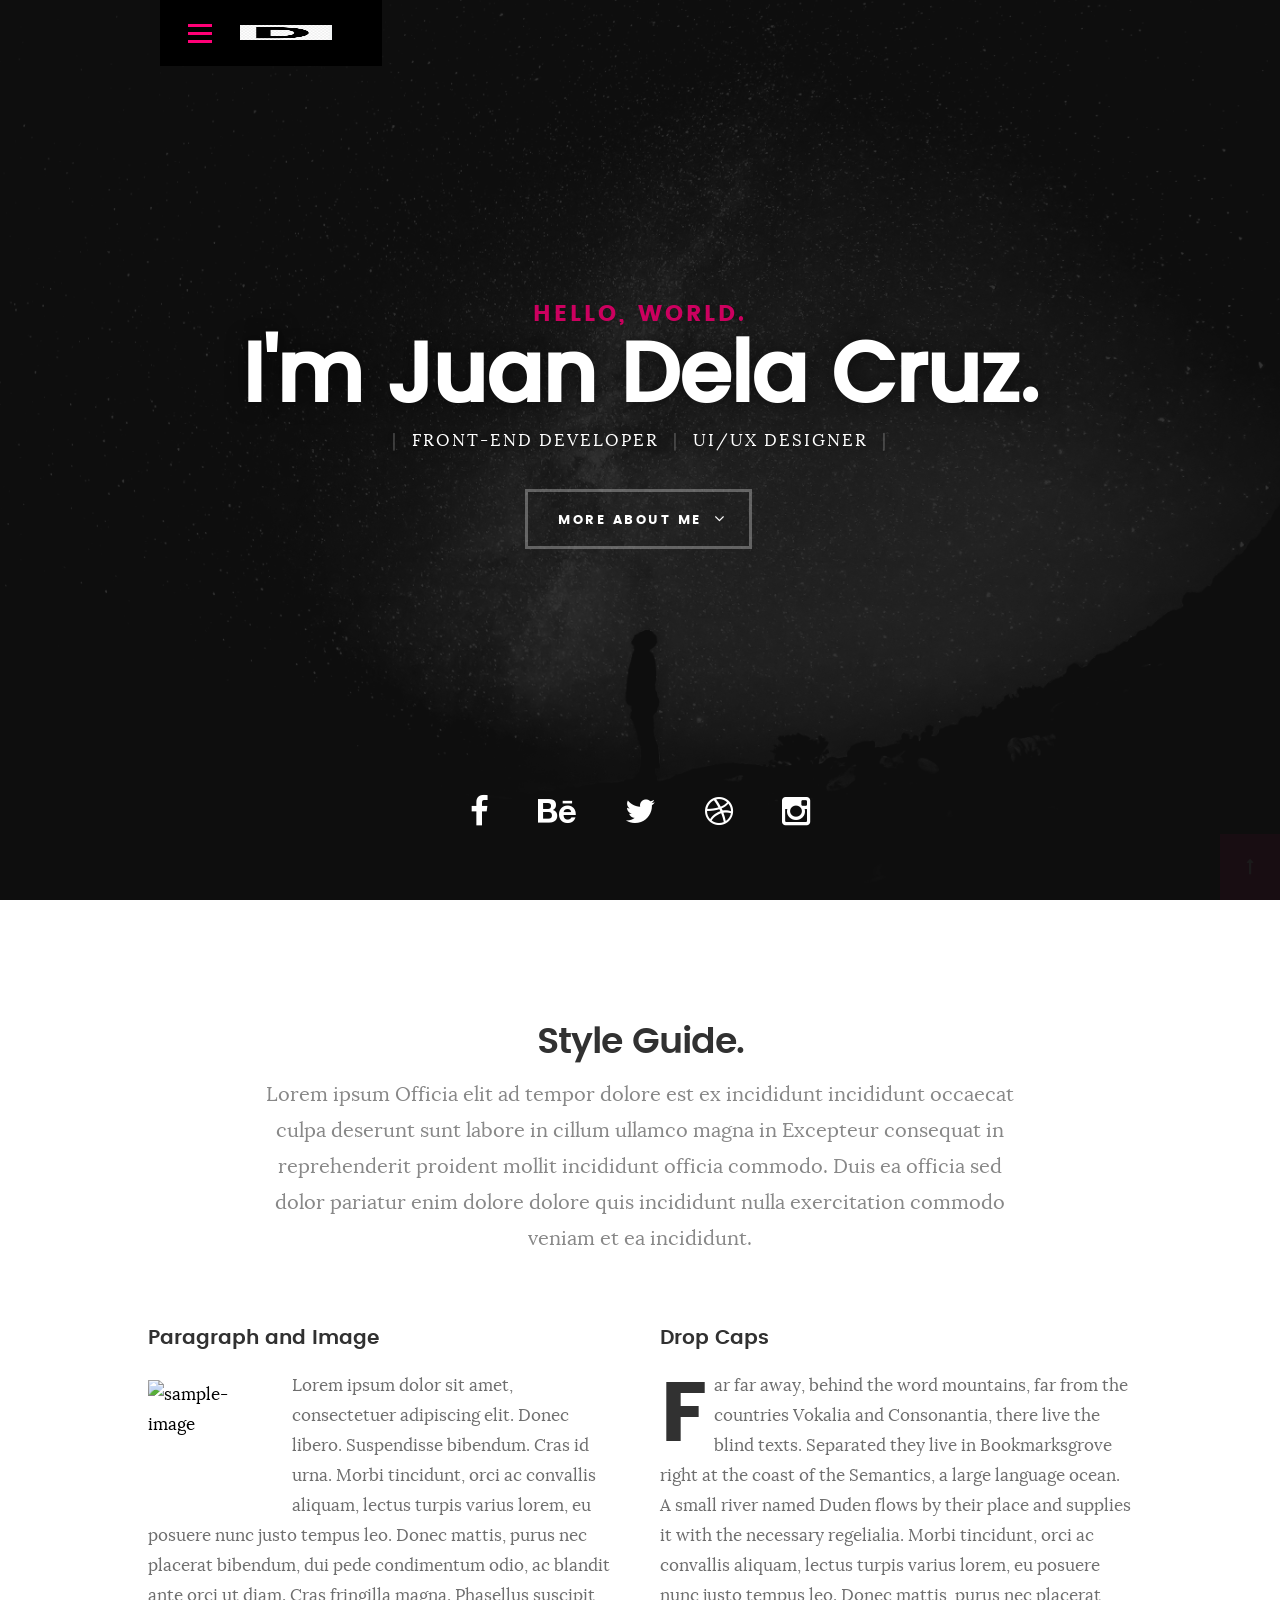
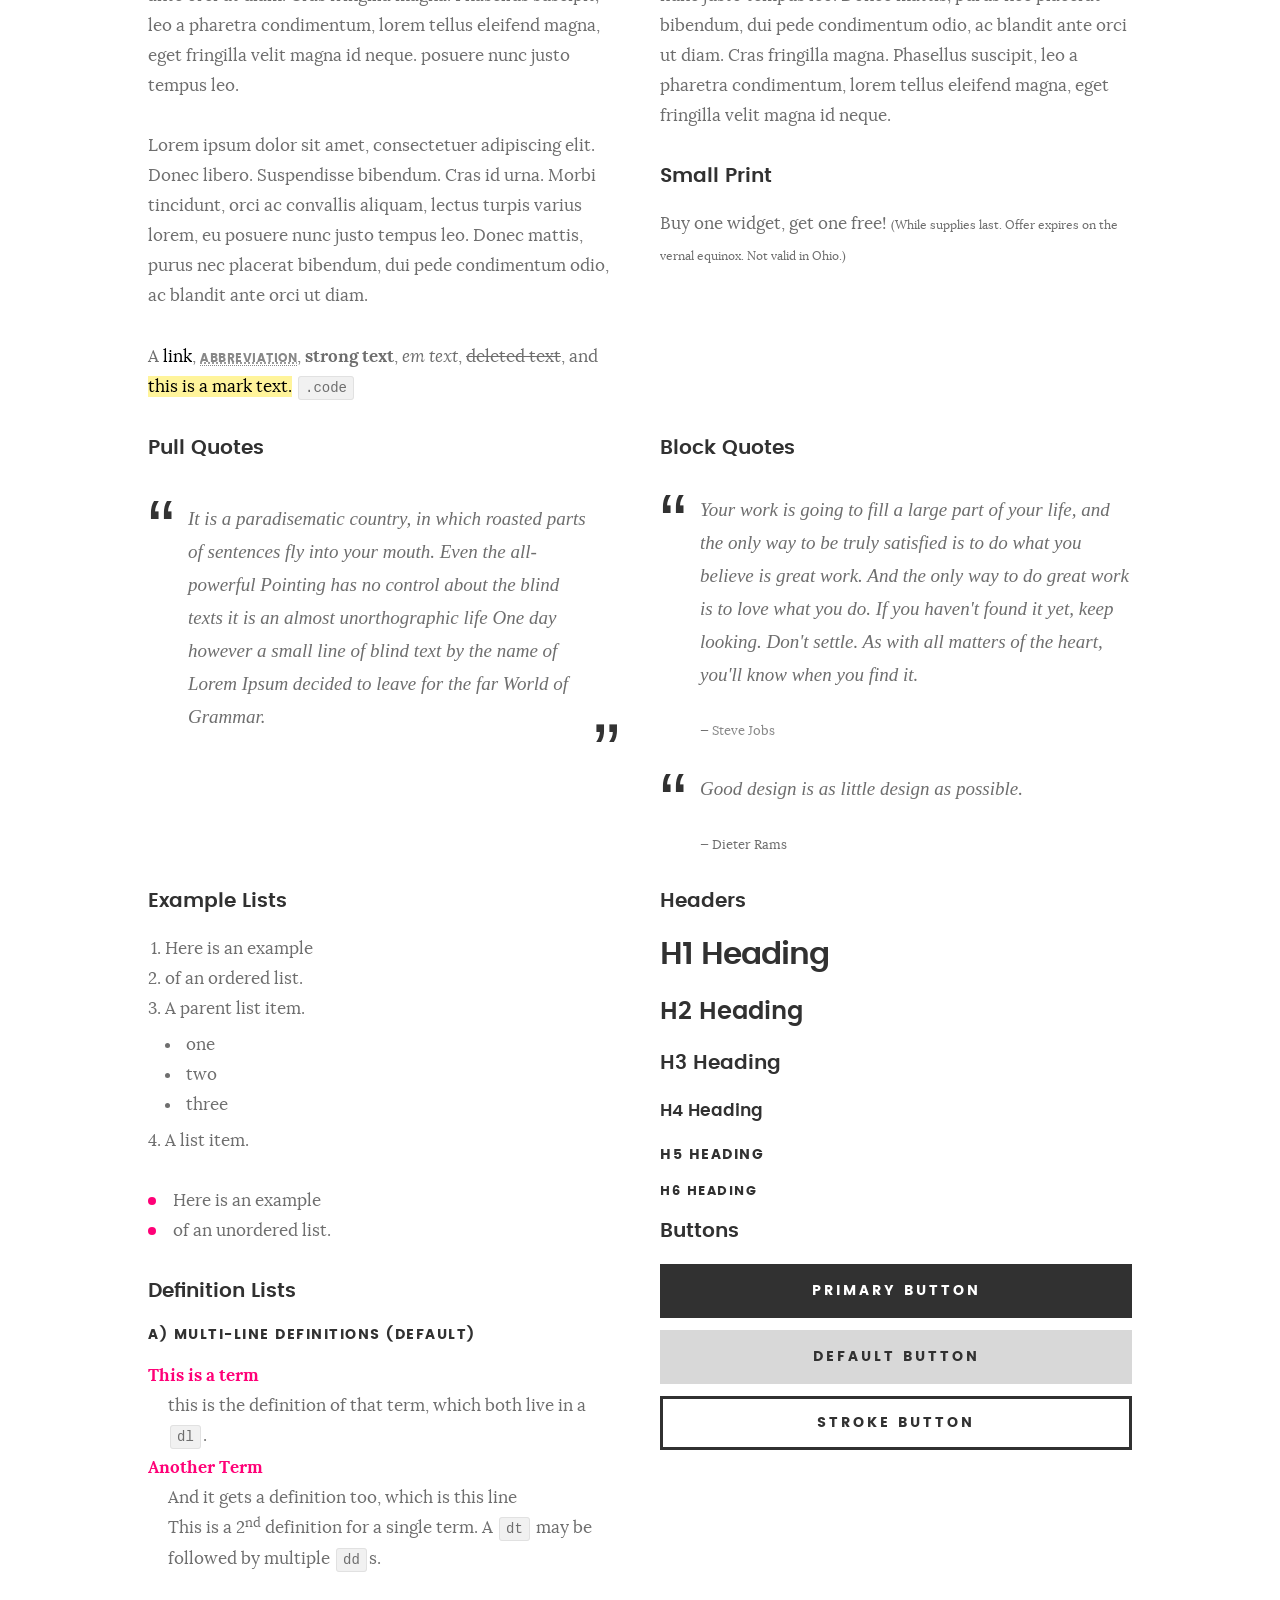
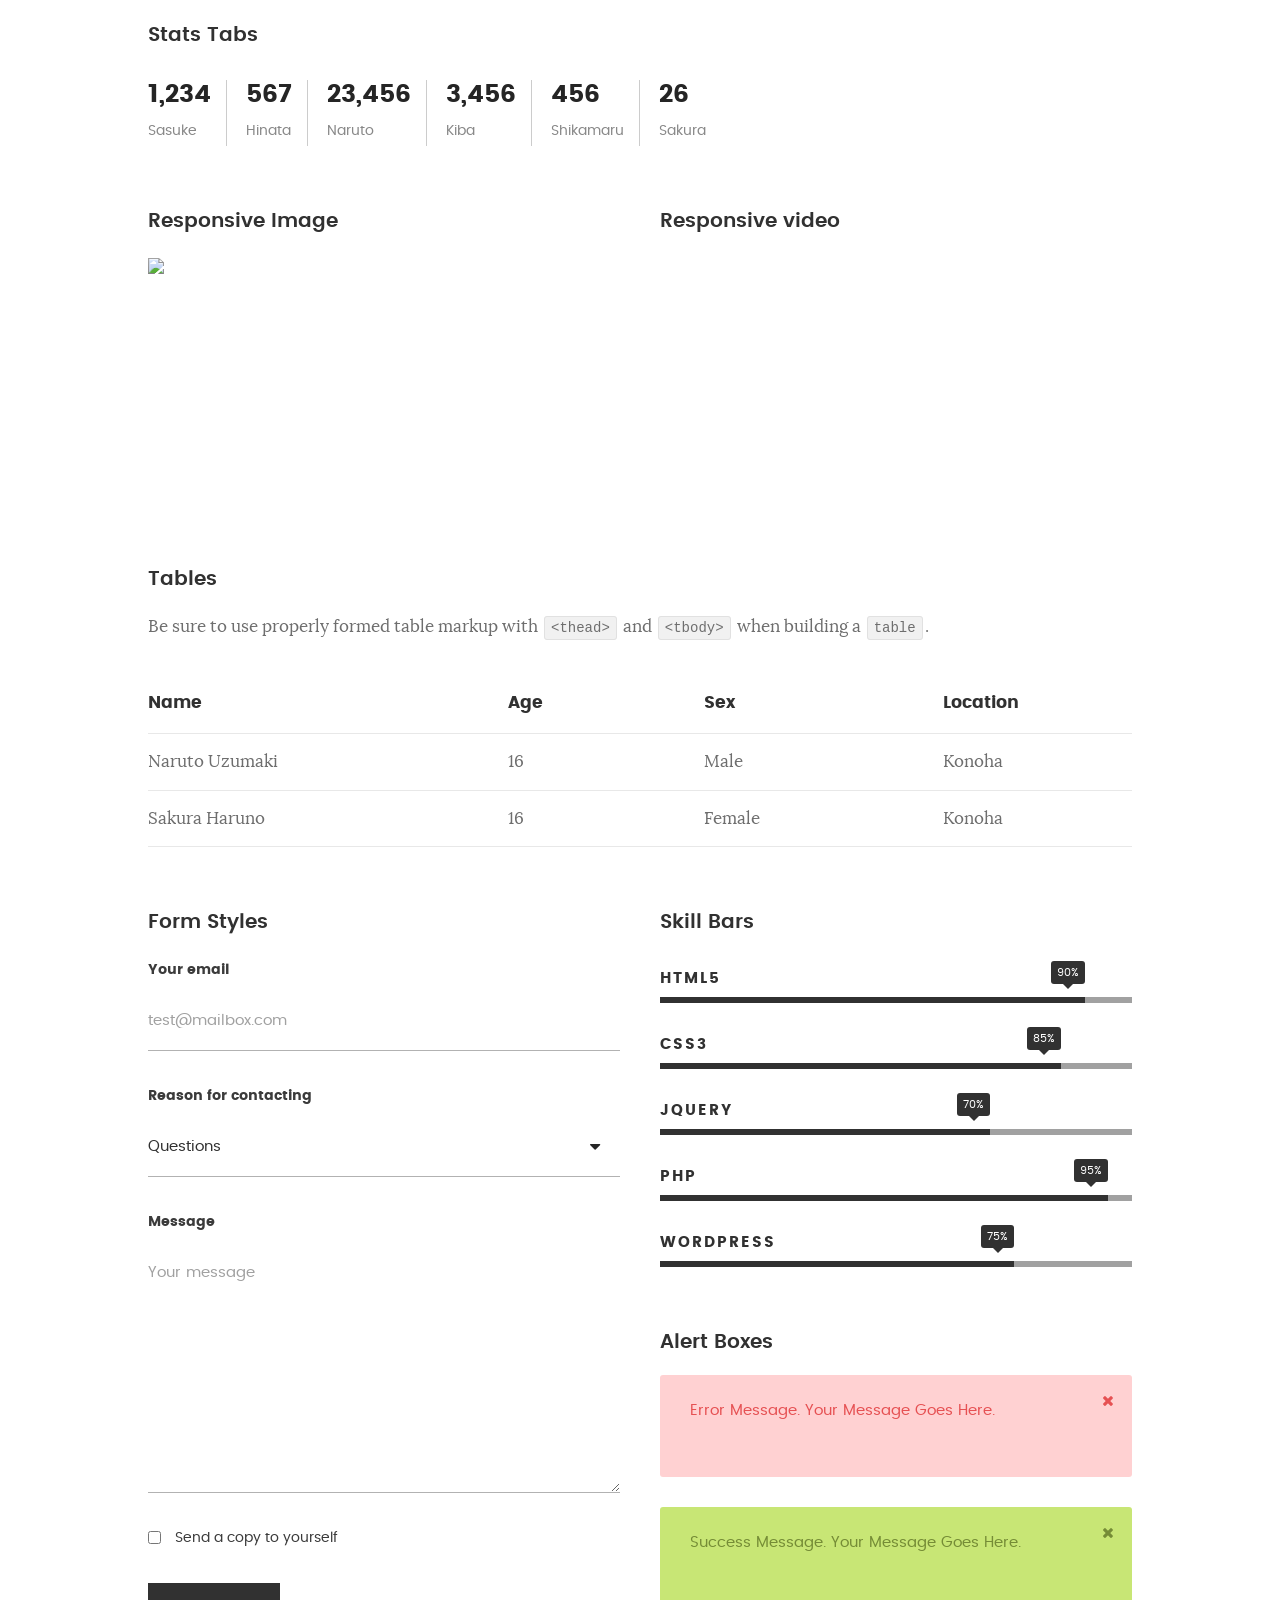
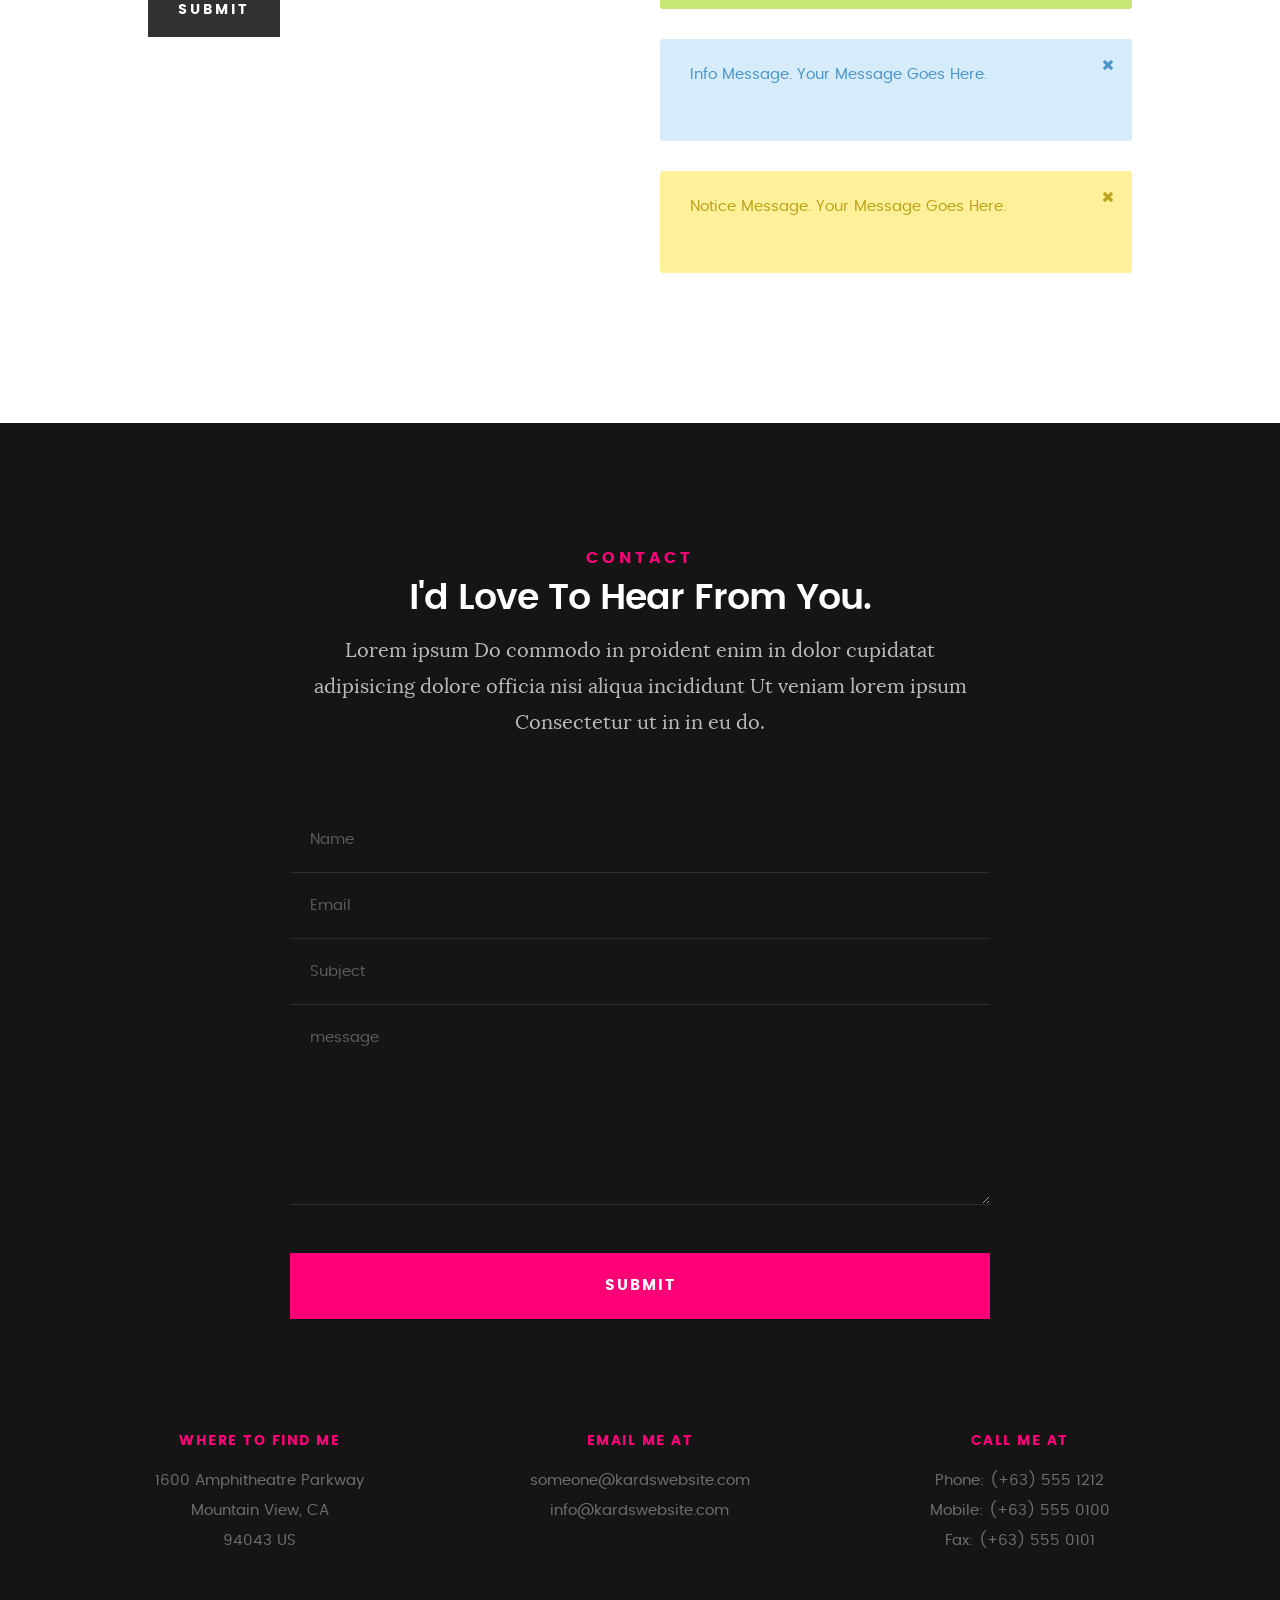
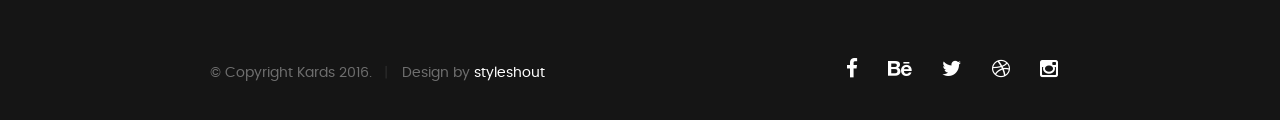
==== styles.html @ 9cd3e70b "almost complete" ====
<!DOCTYPE html>
<!--[if IE 8 ]><html class="no-js oldie ie8" lang="en"> <![endif]-->
<!--[if IE 9 ]><html class="no-js oldie ie9" lang="en"> <![endif]-->
<!--[if (gte IE 9)|!(IE)]><!--><html class="no-js" lang="en"> <!--<![endif]-->
<head>

   <!--- basic page needs
   ================================================== -->
   <meta charset="utf-8">
	<title>Style Demo - Kards</title>
	<meta name="description" content="">  
	<meta name="author" content="">

   <!-- mobile specific metas
   ================================================== -->
	<meta name="viewport" content="width=device-width, initial-scale=1, maximum-scale=1">

 	<!-- CSS
   ================================================== -->
   <link rel="stylesheet" href="css/base.css">  
   <link rel="stylesheet" href="css/main.css">
   <link rel="stylesheet" href="css/vendor.css">

   <style type="text/css" media="screen">

   	#styles { 
   		background: white;
   		padding-top: 12rem;
   		padding-bottom: 12rem;
   	}
   	#styles .row {
   		max-width: 1024px;
     	}
     	#styles .section-intro {
   		max-width: 800px;
     	}
      	
   </style>       

   <!-- script
   ================================================== -->
	<script src="js/modernizr.js"></script>
	<script src="js/pace.min.js"></script>

   <!-- favicons
	================================================== -->
	<link rel="icon" type="image/png" href="favicon.png">

</head>

<body id="top">

	<!-- header 
   ================================================== -->
   <header>   	
   	<div class="row">

   		<div class="top-bar">
   			<a class="menu-toggle" href="#"><span>Menu</span></a>

	   		<div class="logo">
		         <a href="index.html">KARDS</a>
		      </div>		      

		   	<nav id="main-nav-wrap">
					<ul class="main-navigation">
						<li><a href="index.html#intro" title="">Home</a></li>
						<li><a href="index.html#about" title="">About</a></li>
						<li><a href="index.html#resume" title="">Resume</a></li>
						<li><a href="index.html#portfolio" title="">Portfolio</a></li>
						<li><a href="index.html#services" title="">Services</a></li>					
						<li><a class="smoothscroll"  href="#contact" title="">Contact</a></li>					
					</ul>
				</nav>    		
   		</div> <!-- /top-bar --> 
   		
   	</div> <!-- /row --> 		
   </header> <!-- /header -->

	<!-- intro section
   ================================================== -->
   <section id="intro">   

   	<div class="intro-overlay"></div>	

   	<div class="intro-content">
   		<div class="row">

   			<div class="col-twelve">

	   			<h5>Hello, World.</h5>
	   			<h1>I'm Juan Dela Cruz.</h1>

	   			<p class="intro-position">
	   				<span>Front-end Developer</span>
	   				<span>UI/UX Designer</span> 
	   			</p>

	   			<a class="button stroke smoothscroll" href="#about" title="">More About Me</a>

	   		</div>  
   			
   		</div>   		 		
   	</div> <!-- /intro-content --> 

   	<ul class="intro-social">        
         <li><a href="#"><i class="fa fa-facebook"></i></a></li>
         <li><a href="#"><i class="fa fa-behance"></i></a></li>
         <li><a href="#"><i class="fa fa-twitter"></i></a></li>
         <li><a href="#"><i class="fa fa-dribbble"></i></a></li>
         <li><a href="#"><i class="fa fa-instagram"></i></a></li>
      </ul> <!-- /intro-social -->      	

   </section> <!-- /intro -->


   <!-- Style Demo
   ================================================== -->
   <section id="styles">

   	<div class="row section-intro">

   		<div class="col-twelve">

   			<h1>Style Guide.</h1>

   			<p class="lead">Lorem ipsum Officia elit ad tempor dolore est ex incididunt incididunt occaecat culpa deserunt sunt labore in cillum ullamco magna in Excepteur consequat in reprehenderit proident mollit incididunt officia commodo.
   			Duis ea officia sed dolor pariatur enim dolore dolore quis incididunt nulla exercitation commodo veniam et ea incididunt.</p>   			

   		</div>

     	</div> <!-- /row -->

     	<div class="row">

     		<div class="col-six tab-full">

		      <h3>Paragraph and Image</h3>

		      <p><a href="#"><img width="120" height="120" class="pull-left" alt="sample-image" src="images/sample-image.jpg"></a>
		  		Lorem ipsum dolor sit amet, consectetuer adipiscing elit. Donec libero. Suspendisse bibendum.
		  		Cras id urna. Morbi tincidunt, orci ac convallis aliquam, lectus turpis varius lorem, eu
		  		posuere nunc justo tempus leo. Donec mattis, purus nec placerat bibendum, dui pede condimentum
		  		odio, ac blandit ante orci ut diam. Cras fringilla magna. Phasellus suscipit, leo a pharetra
		  		condimentum, lorem tellus eleifend magna, eget fringilla velit magna id neque.
		  		posuere nunc justo tempus leo. </p>

		  		<p>
		  		Lorem ipsum dolor sit amet, consectetuer adipiscing elit. Donec libero. Suspendisse bibendum.
		  		Cras id urna. Morbi tincidunt, orci ac convallis aliquam, lectus turpis varius lorem, eu
		  		posuere nunc justo tempus leo. Donec mattis, purus nec placerat bibendum, dui pede condimentum
		  		odio, ac blandit ante orci ut diam.	
 			   </p>

            <p>A <a href="#">link</a>,
  			   <abbr title="this really isn't a very good description">abbreviation</abbr>,
  			   <strong>strong text</strong>,
            <em>em text</em>,
  			   <del>deleted text</del>, and
            <mark>this is a mark text.</mark>
            <code>.code</code>
          	</p>

         </div>

         <div class="col-six tab-full">

            <h3>Drop Caps</h3>

	         <p class="drop-cap">Far far away, behind the word mountains, far from the countries Vokalia and Consonantia,
	         there live the blind texts. Separated they live in Bookmarksgrove right at the coast of the
	         Semantics, a large language ocean. A small river named Duden flows by their place and supplies it with the necessary regelialia. Morbi tincidunt, orci ac convallis aliquam, lectus turpis varius lorem, eu	posuere nunc justo tempus leo. Donec mattis, purus nec placerat bibendum, dui pede condimentum odio, ac blandit ante orci ut diam. Cras fringilla magna. Phasellus suscipit, leo a pharetra condimentum, lorem tellus eleifend magna, eget fringilla velit magna id neque.
		  		</p>

		      <h3>Small Print</h3>

		      <p>Buy one widget, get one free!
		  		<small>(While supplies last. Offer expires on the vernal equinox. Not valid in Ohio.)</small>
		  		</p>

		   </div>	         

		</div> <!-- /row -->

		<div class="row">

		  	<div class="col-six tab-full">

		      <h3>Pull Quotes</h3>

		      <aside class="pull-quote">
				   <blockquote>
					   <p>It is a paradisematic country, in which roasted parts of
		            sentences fly into your mouth. Even the all-powerful Pointing has no control about the blind
		            texts it is an almost unorthographic life One day however a small line of blind text by the name
		            of Lorem Ipsum decided to leave for the far World of Grammar.</p>
					</blockquote>
				</aside>

		   </div>

		   <div class="col-six tab-full">

		      <h3>Block Quotes</h3>

		      <blockquote cite="http://where-i-got-my-info-from.com">
				   <p>Your work is going to fill a large part of your life, and the only way to be truly satisfied is
		         to do what you believe is great work. And the only way to do great work is to love what you do.
		         If you haven't found it yet, keep looking. Don't settle. As with all matters of the heart, you'll know when you find it.
		         </p>
		
					<cite>
					   <a href="#">Steve Jobs</a>
					</cite>
			   </blockquote>

		      <blockquote>
		         <p>Good design is as little design as possible.</p>
		         <cite>Dieter Rams</cite>
		      </blockquote>

		   </div>

		</div> <!-- /row -->

		<div class="row half-bottom">

		 	<div class="col-six tab-full">

		      <h3>Example Lists</h3>

		      <ol>
				   <li>Here is an example</li>
				   <li>of an ordered list.</li>
				   <li>A parent list item.
				   	<ul>
				   		<li>one</li>
				   		<li>two</li>
				   		<li>three</li>
				   	</ul>
				   </li>
				   <li>A list item.</li>
			   </ol>

		      <ul class="disc">
				   <li>Here is an example</li>
				   <li>of an unordered list.</li>
			   </ul>	

			   <h3>Definition Lists</h3>	            

		      <h5>a) Multi-line Definitions (default)</h5>

		      <dl>
				   <dt><strong>This is a term</strong></dt>
				      <dd>this is the definition of that term, which both live in a <code>dl</code>.</dd>
				   <dt><strong>Another Term</strong></dt>
				      <dd>And it gets a definition too, which is this line</dd>
				      <dd>This is a 2<sup>nd</sup> definition for a single term. A <code>dt</code> may be followed by multiple <code>dd</code>s.</dd>
			   </dl>

		   </div>

		   <div class="col-six tab-full">		                  

		      <h3>Headers</h3>

		      <h1>H1 Heading</h1>
		      <h2>H2 Heading</h2>
		      <h3>H3 Heading</h3>
		      <h4>H4 Heading</h4>
		      <h5>H5 Heading</h5>
		      <h6>H6 Heading</h6>

		      <h3>Buttons</h3>

		    	<p>
		     		<a class="button button-primary full-width" href="#">Primary Button</a>
		     		<a class="button full-width" href="#">Default Button</a>
		     		<a class="button stroke full-width" href="#">Stroke Button</a>
		     	</p>

		   </div>

		</div> <!-- /row -->

		<div class="row">

		   <div class="col-twelve">

		    	<h3>Stats Tabs</h3>

		      <ul class="stats-tabs">
				   <li><a href="#">1,234 <em>Sasuke</em></a></li>
				   <li><a href="#">567 <em>Hinata</em></a></li>
				   <li><a href="#">23,456 <em>Naruto</em></a></li>
				   <li><a href="#">3,456 <em>Kiba</em></a></li>
				   <li><a href="#">456 <em>Shikamaru</em></a></li>
				   <li><a href="#">26 <em>Sakura</em></a></li>
				</ul>	      		

		   </div>	      	

		</div> <!-- /row -->

		<div class="row half-bottom">

      	<div class="col-six tab-full">

      		<h3>Responsive Image</h3>

      		<p><img src="images/portfolio/modals/m-lighthouse.jpg"></p>

      	</div>

      	<div class="col-six tab-full">

      		<h3>Responsive video</h3>

      		<div class="fluid-video-wrapper">
                  <iframe src="http://player.vimeo.com/video/14592941?title=0&amp;byline=0&amp;portrait=0&amp;color=F64B39" width="500" height="281" frameborder="0" webkitallowfullscreen mozallowfullscreen allowfullscreen></iframe> 
            </div>

      	</div>
      	
      </div> <!-- /row -->

      <div class="row add-bottom">

      	<div class="col-twelve">

      		<h3>Tables</h3>
      		<p>Be sure to use properly formed table markup with <code>&lt;thead&gt;</code> and <code>&lt;tbody&gt;</code> when building a <code>table</code>.</p>

      		<div class="table-responsive">

      			<table>
					  <thead>
					    <tr>
					      <th>Name</th>
					      <th>Age</th>
					      <th>Sex</th>
					      <th>Location</th>					    
					    </tr>
					  </thead>
					  <tbody>
					    <tr>
					      <td>Naruto Uzumaki</td>
					      <td>16</td>
					      <td>Male</td>
					      <td>Konoha</td>					    
					    </tr>
					    <tr>
					      <td>Sakura Haruno</td>
					      <td>16</td>
					      <td>Female</td>
					      <td>Konoha</td>			    
					    </tr>
					  </tbody>
					</table>

      		</div>     		

      	</div>
      	
      </div> <!--row -->

      <div class="row">

		   <div class="col-six tab-full">

		      <h3>Form Styles</h3>

		         <form>
			        	<div>
			         	<label for="sampleInput">Your email</label>
			         	<input class="full-width" type="email" placeholder="test@mailbox.com" id="sampleInput">
			         </div>
			         <div>
			         	<label for="sampleRecipientInput">Reason for contacting</label>
			         	<div class="ss-custom-select">
			         		<select class="full-width" id="sampleRecipientInput">
				           		<option value="Option 1">Questions</option>
				           		<option value="Option 2">Report</option>
				           		<option value="Option 3">Others</option>
				         	</select>
			         	</div>			         	
			         </div>
			       
			       	<label for="exampleMessage">Message</label>
			       	<textarea class="full-width" placeholder="Your message" id="exampleMessage"></textarea>

			        	<label class="add-bottom">
			           	<input type="checkbox">			            
			           	<span class="label-text">Send a copy to yourself</span>
			        	</label>
			       
			        	<input class="button-primary" type="submit" value="Submit">

			      </form>	            

		      </div>

		      <div class="col-six tab-full">

		      		<h3>Skill Bars</h3>

		      		<ul class="skill-bars">
						   <li>
						   	<div class="progress percent90"><span>90%</span></div>
						   	<strong>HTML5</strong>
						   </li>
						   <li>
						   	<div class="progress percent85"><span>85%</span></div>
						   	<strong>CSS3</strong>
						   </li>
						   <li>
						   	<div class="progress percent70"><span>70%</span></div>
						   	<strong>JQuery</strong>
						   </li>
						   <li>
						   	<div class="progress percent95"><span>95%</span></div>
						   	<strong>PHP</strong>
						   </li>
						   <li>

						   	<div class="progress percent75"><span>75%</span></div>
						   	<strong>Wordpress</strong>
						   </li>
		      
						</ul> <!-- /skill-bars -->

			        
			        <h3>Alert Boxes</h3> 
			        
			        <div class="alert-box ss-error hideit">
				        <p>Error Message. Your Message Goes Here.</p>
				        <i class="fa fa-times close"></i>
			        </div><!-- /error -->
			        
			        <div class="alert-box ss-success hideit">
				        <p>Success Message. Your Message Goes Here.</p>
				        <i class="fa fa-times close"></i>
			        </div><!-- /success -->
			        
			        <div class="alert-box ss-info hideit">
				         <p>Info Message. Your Message Goes Here.</p>
				        <i class="fa fa-times close"></i>
			        </div><!-- /info -->
			        
			        <div class="alert-box ss-notice hideit">
				        <p>Notice Message. Your Message Goes Here.</p>
				        <i class="fa fa-times close"></i>
			        </div><!-- /notice -->
			        
			  </div>	         

		</div> <!-- /row -->
		   	
   </section> <!--styles -->	

	
   <!-- contact
   ================================================== -->
	<section id="contact">

		<div class="row section-intro">
   		<div class="col-twelve">

   			<h5>Contact</h5>
   			<h1>I'd Love To Hear From You.</h1>

   			<p class="lead">Lorem ipsum Do commodo in proident enim in dolor cupidatat adipisicing dolore officia nisi aliqua incididunt Ut veniam lorem ipsum Consectetur ut in in eu do.</p>

   		</div> 
   	</div> <!-- /section-intro -->

   	<div class="row contact-form">

   		<div class="col-twelve">

            <!-- form -->
            <form name="contactForm" id="contactForm" method="post" action="">
      			<fieldset>

                  <div class="form-field">
 						   <input name="contactName" type="text" id="contactName" placeholder="Name" value="" minlength="2" required="">
                  </div>
                  <div class="form-field">
	      			   <input name="contactEmail" type="email" id="contactEmail" placeholder="Email" value="" required="">
	               </div>
                  <div class="form-field">
	     				   <input name="contactSubject" type="text" id="contactSubject" placeholder="Subject" value="">
	               </div>                       
                  <div class="form-field">
	                 	<textarea name="contactMessage" id="contactMessage" placeholder="message" rows="10" cols="50" required=""></textarea>
	               </div>                      
                 <div class="form-field">
                     <button class="submitform">Submit</button>
                     <div id="submit-loader">
                        <div class="text-loader">Sending...</div>                             
       				      <div class="s-loader">
								  	<div class="bounce1"></div>
								  	<div class="bounce2"></div>
								  	<div class="bounce3"></div>
								</div>
							</div>
                  </div>

      			</fieldset>
      		</form> <!-- Form End -->

            <!-- contact-warning -->
            <div id="message-warning"></div>            
            <!-- contact-success -->
      		<div id="message-success">
               <i class="fa fa-check"></i>Your message was sent, thank you!<br>
      		</div>

         </div> <!-- /col-twelve -->
   		
   	</div> <!-- /contact-form -->

   	<div class="row contact-info">

   		<div class="col-four tab-full">

   			<div class="icon">
   				<i class="icon-pin"></i>
   			</div>

   			<h5>Where to find me</h5>

   			<p>
            1600 Amphitheatre Parkway<br>
            Mountain View, CA<br>
            94043 US
            </p>

   		</div>

   		<div class="col-four tab-full collapse">

   			<div class="icon">
   				<i class="icon-mail"></i>
   			</div>

   			<h5>Email Me At</h5>

   			<p>someone@kardswebsite.com<br>
			   	info@kardswebsite.com			     
			   </p>

   		</div>

   		<div class="col-four tab-full">

   			<div class="icon">
   				<i class="icon-phone"></i>
   			</div>

   			<h5>Call Me At</h5>

   			<p>Phone: (+63) 555 1212<br>
			   	Mobile: (+63) 555 0100<br>
			     	Fax: (+63) 555 0101
			   </p>

   		</div>
   		
   	</div> <!-- /contact-info -->
		
	</section> <!-- /contact -->


   <!-- footer
   ================================================== -->

   <footer>
     	<div class="row">

     		<div class="col-six tab-full pull-right social">

     			<ul class="footer-social">        
			      <li><a href="#"><i class="fa fa-facebook"></i></a></li>
			      <li><a href="#"><i class="fa fa-behance"></i></a></li>
			      <li><a href="#"><i class="fa fa-twitter"></i></a></li>
			      <li><a href="#"><i class="fa fa-dribbble"></i></a></li>
			      <li><a href="#"><i class="fa fa-instagram"></i></a></li>
			   </ul> 
	      		
	      </div>

      	<div class="col-six tab-full">
	      	<div class="copyright">
		        	<span>© Copyright Kards 2016.</span> 
		        	<span>Design by <a href="http://www.styleshout.com/">styleshout</a></span>	         	
		         </div>		                  
	      	</div>

	      	<div id="go-top">
		         <a class="smoothscroll" title="Back to Top" href="#top"><i class="fa fa-long-arrow-up"></i></a>
		      </div>

      	</div> <!-- /row -->     	
   </footer>    

   <div id="preloader"> 
    	<div id="loader"></div>
   </div> 

   <!-- Java Script
   ================================================== --> 
   <script src="js/jquery-2.1.3.min.js"></script>
   <script src="js/plugins.js"></script>
   <script src="js/main.js"></script>

</body>

</html>
---- css/base.css ----
/**
 * =================================================================== 
 *
 *  Kards v1.0 Base Stylesheet
 *  url: styleshout.com
 *  03-01-2016
 *  ------------------------------------------------------------------
 *  TOC:
 *  01. reset
 *  02. basic/base setup styles
 *  03. grid
 *  04. MISC
 *
 * =================================================================== 
 */

/** 
 * ===================================================================
 * 01. reset - normalize.css v3.0.2 | MIT License | git.io/normalize
 *
 * ------------------------------------------------------------------- 
 */
html {
	font-family: sans-serif;
	-ms-text-size-adjust: 100%;
	-webkit-text-size-adjust: 100%;
}

body {
	margin: 0;
}

article,
aside,
details,
figcaption,
figure,
footer,
header,
hgroup,
main,
menu,
nav,
section,
summary {
	display: block;
}

audio,
canvas,
progress,
video {
	display: inline-block;
	vertical-align: baseline;
}

audio:not([controls]) {
	display: none;
	height: 0;
}

[hidden],
template {
	display: none;
}

a {
	background: transparent;
}

a:active,
a:hover {
	outline: 0;
}

abbr[title] {
	border-bottom: 1px dotted;
}

b,
strong {
	font-weight: bold;
}

dfn {
	font-style: italic;
}

h1 {
	font-size: 2em;
	margin: 0.67em 0;
}

mark {
	background: #ff0;
	color: #000;
}

small {
	font-size: 80%;
}

sub,
sup {
	font-size: 75%;
	line-height: 0;
	position: relative;
	vertical-align: baseline;
}

sup {
	top: -0.5em;
}

sub {
	bottom: -0.25em;
}

img {
	border: 0;
}

svg:not(:root) {
	overflow: hidden;
}

figure {
	margin: 1em 40px;
}

hr {
	-moz-box-sizing: content-box;
	box-sizing: content-box;
	height: 0;
}

pre {
	overflow: auto;
}

code,
kbd,
pre,
samp {
	font-family: monospace, monospace;
	font-size: 1em;
}

button,
input,
optgroup,
select,
textarea {
	color: inherit;
	font: inherit;
	margin: 0;
}

button {
	overflow: visible;
}

button,
select {
	text-transform: none;
}

button,
html input[type="button"],
input[type="reset"],
input[type="submit"] {
	-webkit-appearance: button;
	cursor: pointer;
}

button[disabled],
html input[disabled] {
	cursor: default;
}

button::-moz-focus-inner,
input::-moz-focus-inner {
	border: 0;
	padding: 0;
}

input {
	line-height: normal;
}

input[type="checkbox"],
input[type="radio"] {
	box-sizing: border-box;
	padding: 0;
}

input[type="number"]::-webkit-inner-spin-button,
input[type="number"]::-webkit-outer-spin-button {
	height: auto;
}

input[type="search"] {
	-webkit-appearance: textfield;
	-moz-box-sizing: content-box;
	-webkit-box-sizing: content-box;
	box-sizing: content-box;
}

input[type="search"]::-webkit-search-cancel-button,
input[type="search"]::-webkit-search-decoration {
	-webkit-appearance: none;
}

fieldset {
	border: 1px solid #c0c0c0;
	margin: 0 2px;
	padding: 0.35em 0.625em 0.75em;
}

legend {
	border: 0;
	padding: 0;
}

textarea {
	overflow: auto;
}

optgroup {
	font-weight: bold;
}

table {
	border-collapse: collapse;
	border-spacing: 0;
}

td,
th {
	padding: 0;
}

/** 
 * ===================================================================
 * 02. basic/base setup styles - (_basic.scss)
 *
 * ------------------------------------------------------------------- 
 */
html {
	font-size: 62.5%;
	box-sizing: border-box;
}

*,
*::before,
*::after {
	box-sizing: inherit;
}

body {
	font-weight: normal;
	line-height: 1;
	text-rendering: optimizeLegibility;
	word-wrap: break-word;
	-webkit-overflow-scrolling: touch;
	-webkit-text-size-adjust: none;
}

body,
input,
button {
	-moz-osx-font-smoothing: grayscale;
	-webkit-font-smoothing: antialiased;
}

/**
 * Media - (_basic.scss)
 * ------------------------------------------------------------------- 
 */
img,
video {
	max-width: 100%;
	height: auto;
}

/**
 * Typography resets - (_basic.scss)
 * ------------------------------------------------------------------- 
 */
div,
dl,
dt,
dd,
ul,
ol,
li,
h1,
h2,
h3,
h4,
h5,
h6,
pre,
form,
p,
blockquote,
th,
td {
	margin: 0;
	padding: 0;
}

h1,
h2,
h3,
h4,
h5,
h6 {
	-webkit-font-variant-ligatures: common-ligatures;
	-moz-font-variant-ligatures: common-ligatures;
	font-variant-ligatures: common-ligatures;
	text-rendering: optimizeLegibility;
}

em,
i {
	font-style: italic;
	line-height: inherit;
}

strong,
b {
	font-weight: bold;
	line-height: inherit;
}

small {
	font-size: 60%;
	line-height: inherit;
}

ol,
ul {
	list-style: none;
}

li {
	display: block;
}

/**
 * links - (_basic.scss)
 * ------------------------------------------------------------------- 
 */
a {
	text-decoration: none;
	line-height: inherit;
}

a img {
	border: none;
}

/**
 * inputs - (_basic.scss)
 * ------------------------------------------------------------------- 
 */
fieldset {
	margin: 0;
	padding: 0;
}

input[type="email"],
input[type="number"],
input[type="search"],
input[type="text"],
input[type="tel"],
input[type="url"],
input[type="password"],
textarea {
	-webkit-appearance: none;
	-moz-appearance: none;
	-ms-appearance: none;
	-o-appearance: none;
	appearance: none;
}

/** 
 * ===================================================================
 * 03. grid - (_grid.scss)
 *
 * ------------------------------------------------------------------- 
 */
.row {
	width: 94%;
	max-width: 1140px;
	margin: 0 auto;
}

.row:before,
.row:after {
	content: "";
	display: table;
}

.row:after {
	clear: both;
}

.row .row {
	width: auto;
	max-width: none;
	margin-left: -20px;
	margin-right: -20px;
}

[class*="col-"],
.bgrid {
	float: left;
}

[class*="col-"] + [class*="col-"].end {
	float: right;
}

[class*="col-"] {
	padding: 0 20px;
}

.col-one {
	width: 8.33333%;
}

.col-two,
.col-1-6 {
	width: 16.66667%;
}

.col-three,
.col-1-4 {
	width: 25%;
}

.col-four,
.col-1-3 {
	width: 33.33333%;
}

.col-five {
	width: 41.66667%;
}

.col-six,
.col-1-2 {
	width: 50%;
}

.col-seven {
	width: 58.33333%;
}

.col-eight,
.col-2-3 {
	width: 66.66667%;
}

.col-nine,
.col-3-4 {
	width: 75%;
}

.col-ten,
.col-5-6 {
	width: 83.33333%;
}

.col-eleven {
	width: 91.66667%;
}

.col-twelve,
.col-full {
	width: 100%;
}

/**
 * small screens - (_grid.scss)
 * --------------------------------------------------------------- 
 */
@media screen and (max-width:1024px) {
	.row .row {
		margin-left: -18px;
		margin-right: -18px;
	}

	[class*="col-"] {
		padding: 0 18px;
	}

}

/**
 * tablets - (_grid.scss)
 * --------------------------------------------------------------- 
 */
@media screen and (max-width:768px) {
	.row {
		width: auto;
		padding-left: 30px;
		padding-right: 30px;
	}

	.row .row {
		padding-left: 0;
		padding-right: 0;
		margin-left: -15px;
		margin-right: -15px;
	}

	[class*="col-"] {
		padding: 0 15px;
	}

	.tab-1-4 {
		width: 25%;
	}

	.tab-1-3 {
		width: 33.33333%;
	}

	.tab-1-2 {
		width: 50%;
	}

	.tab-2-3 {
		width: 66.66667%;
	}

	.tab-3-4 {
		width: 75%;
	}

	.tab-full {
		width: 100%;
	}

}

/**
 * large mobile devices - (_grid.scss)
 * --------------------------------------------------------------- 
 */
@media screen and (max-width:600px) {
	.row {
		padding-left: 25px;
		padding-right: 25px;
	}

	.row .row {
		margin-left: -10px;
		margin-right: -10px;
	}

	[class*="col-"] {
		padding: 0 10px;
	}

	.mob-1-4 {
		width: 25%;
	}

	.mob-1-2 {
		width: 50%;
	}

	.mob-3-4 {
		width: 75%;
	}

	.mob-full {
		width: 100%;
	}

}

/**
 * small mobile devices - (_grid.scss)
 * --------------------------------------------------------------- 
 */
@media screen and (max-width:400px) {
	.row .row {
		padding-left: 0;
		padding-right: 0;
		margin-left: 0;
		margin-right: 0;
	}

	[class*="col-"] {
		width: 100% !important;
		float: none !important;
		clear: both !important;
		margin-left: 0;
		margin-right: 0;
		padding: 0;
	}

	[class*="col-"] + [class*="col-"].end {
		float: none;
	}

}

/** 
 * ===================================================================
 * block grids - (_grid.scss)
 *
 * ------------------------------------------------------------------- 
 */
[class*="block-"]:before,
[class*="block-"]:after {
	content: "";
	display: table;
}

[class*="block-"]:after {
	clear: both;
}

.block-1-6 .bgrid {
	width: 16.66667%;
}

.block-1-4 .bgrid {
	width: 25%;
}

.block-1-3 .bgrid {
	width: 33.33333%;
}

.block-1-2 .bgrid {
	width: 50%;
}

/**
 * Clearing for block grid columns. Allow columns with 
 * different heights to align properly.
 */
.block-1-6 .bgrid:nth-child(6n+1),
.block-1-4 .bgrid:nth-child(4n+1),
.block-1-3 .bgrid:nth-child(3n+1),
.block-1-2 .bgrid:nth-child(2n+1) {
	clear: both;
}

/**
 * small screens - (_grid.scss)
 * --------------------------------------------------------------- 
 */
@media screen and (max-width:1024px) {
	.block-s-1-6 .bgrid {
		width: 16.66667%;
	}

	.block-s-1-4 .bgrid {
		width: 25%;
	}

	.block-s-1-3 .bgrid {
		width: 33.33333%;
	}

	.block-s-1-2 .bgrid {
		width: 50%;
	}

	.block-s-full .bgrid {
		width: 100%;
		clear: both;
	}

	[class*="block-s-"] .bgrid:nth-child(n) {
		clear: none;
	}

	.block-s-1-6 .bgrid:nth-child(6n+1),
	.block-s-1-4 .bgrid:nth-child(4n+1),
	.block-s-1-3 .bgrid:nth-child(3n+1),
	.block-s-1-2 .bgrid:nth-child(2n+1) {
		clear: both;
	}

}

/**
 * tablets - (_grid.scss)
 * --------------------------------------------------------------- 
 */
@media screen and (max-width:768px) {
	.block-tab-1-6 .bgrid {
		width: 16.66667%;
	}

	.block-tab-1-4 .bgrid {
		width: 25%;
	}

	.block-tab-1-3 .bgrid {
		width: 33.33333%;
	}

	.block-tab-1-2 .bgrid {
		width: 50%;
	}

	.block-tab-full .bgrid {
		width: 100%;
		clear: both;
	}

	[class*="block-tab-"] .bgrid:nth-child(n) {
		clear: none;
	}

	.block-tab-1-6 .bgrid:nth-child(6n+1),
	.block-tab-1-4 .bgrid:nth-child(4n+1),
	.block-tab-1-3 .bgrid:nth-child(3n+1),
	.block-tab-1-2 .bgrid:nth-child(2n+1) {
		clear: both;
	}

}

/**
 * large mobile devices - (_grid.scss)
 * --------------------------------------------------------------- 
 */
@media screen and (max-width:600px) {
	.block-mob-1-6 .bgrid {
		width: 16.66667%;
	}

	.block-mob-1-4 .bgrid {
		width: 25%;
	}

	.block-mob-1-3 .bgrid {
		width: 33.33333%;
	}

	.block-mob-1-2 .bgrid {
		width: 50%;
	}

	.block-mob-full .bgrid {
		width: 100%;
		clear: both;
	}

	[class*="block-mob-"] .bgrid:nth-child(n) {
		clear: none;
	}

	.block-mob-1-6 .bgrid:nth-child(6n+1),
	.block-mob-1-4 .bgrid:nth-child(4n+1),
	.block-mob-1-3 .bgrid:nth-child(3n+1),
	.block-mob-1-2 .bgrid:nth-child(2n+1) {
		clear: both;
	}

}

/**
 * stack on small mobile devices - (_grid.scss)
 * --------------------------------------------------------------- 
 */
@media screen and (max-width:400px) {
	.stack .bgrid {
		width: 100% !important;
		float: none !important;
		clear: both !important;
		margin-left: 0;
		margin-right: 0;
	}

}

/** 
 * ===================================================================
 * 04. MISC  - (_grid.scss)
 *
 * ------------------------------------------------------------------- 
 */

/**
 * Clearing - (http://nicolasgallagher.com/micro-clearfix-hack/
 */
.group:before,
.group:after {
	content: "";
	display: table;
}

.group:after {
	clear: both;
}

/**
 * Misc Helper Styles 
 */
.hide {
	display: none;
}

.invisible {
	visibility: hidden;
}

.antialiased {
	-webkit-font-smoothing: antialiased;
	-moz-osx-font-smoothing: grayscale;
}

.remove-bottom {
	margin-bottom: 0;
}

.half-bottom {
	margin-bottom: 1.5rem !important;
}

.add-bottom {
	margin-bottom: 3rem !important;
}

.no-border {
	border: none;
}

.full-width {
	width: 100%;
}

.text-center {
	text-align: center;
}

.text-left {
	text-align: left;
}

.text-right {
	text-align: right;
}

.pull-left {
	float: left;
}

.pull-right {
	float: right;
}

.align-center {
	margin-left: auto;
	margin-right: auto;
	text-align: center;
}

/*# sourceMappingURL=base.css.map */
---- css/main.css ----
/**
 * =================================================================== 
 *
 *  Kards v1.0 Main Stylesheet
 *  url: styleshout.com
 *  03-01-2016
 *  ------------------------------------------------------------------
 *  TOC:
 *  01. webfonts and iconfonts
 *  02. base style overrides
 *  03. typography & general theme styles
 *  04. preloader
 *  05. forms
 *  06. buttons 
 *  07. other components
 *  08. common styles
 *  09. header styles
 *  10. intro
 *  11. about
 *  12. resume
 *  13. portfolio
 *  14. call-to-action section
 *  15. services
 *  16. stats
 *  17. contact
 *  18. footer
 *
 * =================================================================== 
 */


/** 
 * ===================================================================
 * 01. webfonts and iconfonts - (_document-setup.scss)
 *
 * ------------------------------------------------------------------- 
 */
@import url("fonts.css");
@import url("font-awesome/css/font-awesome.min.css");
@import url("micons/micons.css");


/** 
 * ===================================================================
 * 02. base style overrides - (_document-setup.scss)
 *
 * ------------------------------------------------------------------- 
 */
html {
	font-size: 10px;
}

@media only screen and (max-width:1024px) {
	html {
		font-size: 9.411764705882353px;
	}
}
@media only screen and (max-width:768px) {
	html {
		font-size: 10px;
	}
}
@media only screen and (max-width:400px) {
	html {
		font-size: 9.411764705882353px;
	}
}

html, body {
	height: 100%;
}
body {
	background: #151515;
	font-family: "lora-regular", serif;
	font-size: 1.7rem;
	line-height: 3rem;
	color: #6e6e6e;
}

/**
 * links - (_document-setup.scss)
 * -------------------------------------------------------------------
 */
a, a:visited {
	color: #000000;
	-moz-transition: all 0.3s ease-in-out;
	-o-transition: all 0.3s ease-in-out;
	-webkit-transition: all 0.3s ease-in-out;
	-ms-transition: all 0.3s ease-in-out;
	transition: all 0.3s ease-in-out;
}
a:hover, a:focus, a:active {
	color: #FF0077;
	outline: 0;
}

/** 
 * ===================================================================
 * 03. typography & general theme styles - (_document-setup.scss)
 *
 * ------------------------------------------------------------------- 
 */
h1, h2, h3, h4, h5, h6, .h01, .h02, .h03, .h04, .h05, .h06 {
	font-family: "poppins-semibold", sans-serif;
	color: #313131;
	font-style: normal;
	text-rendering: optimizeLegibility;
	margin-bottom: 2.1rem;
}
h3, .h03, h4, .h04 {
	margin-bottom: 1.8rem;
}
h5, .h05, h6, .h06 {
	font-family: "poppins-bold";
	margin-bottom: 1.2rem;
}
h1, .h01 {
	font-size: 3.1rem;
	line-height: 1.355;
	letter-spacing: -.1rem;
}
@media only screen and (max-width:600px) {
	h1, .h01 {
		font-size: 2.6rem;
		letter-spacing: -.07rem;
	}
}
h2, .h02 {
	font-size: 2.4rem;
	line-height: 1.25;
}
h3, .h03 {
	font-size: 2rem;
	line-height: 1.5;
}
h4, .h04 {
	font-size: 1.7rem;
	line-height: 1.765;
}
h5, .h05 {
	font-size: 1.4rem;
	line-height: 1.714;
	text-transform: uppercase;
	letter-spacing: .15rem;
}
h6, .h06 {
	font-size: 1.3rem;
	line-height: 1.846;
	text-transform: uppercase;
	letter-spacing: .15rem;
}
p img {
	margin: 0;
}
p.lead {
	font-family: "lora-regular", serif;
	font-size: 2rem;
	line-height: 1.8;
	color: #888888;
}
@media only screen and (max-width:768px) {
	p.lead {
		font-size: 1.7rem;
	}
}
em, i, strong, b {
	font-size: 1.7rem;
	line-height: 3rem;
	font-style: normal;
	font-weight: normal;
}
em, i {
	font-family: "lora-italic", serif;
}
strong, b {
	font-family: "lora-bold", serif;
}
small {
	font-size: 1.2rem;
	line-height: inherit;
}
blockquote {
	margin: 3rem 0;
	padding-left: 4rem;
	position: relative;
}
blockquote:before {
	content: "\201C";
	font-size: 8rem;
	line-height: 0px;
	margin: 0;
	color: #313131;
	font-family: arial, sans-serif;
	position: absolute;
	top: 3rem;
	left: 0;
}
blockquote p {
	font-family: georgia, serif;
	font-style: italic;
	padding: 0;
	font-size: 1.9rem;
	line-height: 1.737;
}
blockquote cite {
	display: block;
	font-size: 1.3rem;
	font-style: normal;
	line-height: 1.616;
}
blockquote cite:before {
	content: "\2014 \0020";
}
blockquote cite a, blockquote cite a:visited {
	color: #888888;
	border: none;
}
abbr {
	font-family: "poppins-bold", serif;
	font-variant: small-caps;
	text-transform: lowercase;
	letter-spacing: .05rem;
	color: #888888;
}
var, kbd, samp, code, pre {
	font-family: Consolas, "Andale Mono", Courier, "Courier New", monospace;
}
pre {
	padding: 2.4rem 3rem 3rem;
	background: #F1F1F1;
}
code {
	font-size: 1.4rem;
	margin: 0 .2rem;
	padding: .3rem .6rem;
	white-space: nowrap;
	background: #F1F1F1;
	border: 1px solid #E1E1E1;
	border-radius: 3px;
}
pre > code {
	display: block;
	white-space: pre;
	line-height: 2;
	padding: 0;
	margin: 0;
}
pre.prettyprint > code {
	border: none;
}
del {
	text-decoration: line-through;
}
abbr[title], dfn[title] {
	border-bottom: 1px dotted;
	cursor: help;
}
mark {
	background: #FFF49B;
	color: #000;
}
hr {
	border: solid #d2d2d2;
	border-width: 1px 0 0;
	clear: both;
	margin: 2.4rem 0 1.5rem;
	height: 0;
}

/**
 * Lists - (_document-setup.scss)  
 * -------------------------------------------------------------------
 */
ol {
	list-style: decimal;
}
ul {
	list-style: disc;
}
li {
	display: list-item;
}
ol, ul {
	margin-left: 1.7rem;
}
ul li {
	padding-left: .4rem;
}
ul ul, ul ol, ol ol, ol ul {
	margin: .6rem 0 .6rem 1.7rem;
}
ul.disc li {
	display: list-item;
	list-style: none;
	padding: 0 0 0 .8rem;
	position: relative;
}
ul.disc li::before {
	content: "";
	display: inline-block;
	width: 8px;
	height: 8px;
	border-radius: 50%;
	background: #FF0077;
	position: absolute;
	left: -17px;
	top: 11px;
	vertical-align: middle;
}
dt {
	margin: 0;
	color: #FF0077;
}
dd {
	margin: 0 0 0 2rem;
}

/**
 * tables - (_document-setup.scss)  
 * -------------------------------------------------------------------
 */
table {
	border-width: 0;
	width: 100%;
	max-width: 100%;
	font-family: "lora-regular", sans-serif;
}
th, td {
	padding: 1.5rem 3rem;
	text-align: left;
	border-bottom: 1px solid #E8E8E8;
}
th {
	color: #313131;
	font-family: "poppins-bold", sans-serif;
}
td {
	line-height: 1.5;
}
th:first-child, td:first-child {
	padding-left: 0;
}
th:last-child, td:last-child {
	padding-right: 0;
}
.table-responsive {
	overflow-x: auto;
	-webkit-overflow-scrolling: touch;
}

/**
 * Spacing - (_document-setup.scss)  
 * -------------------------------------------------------------------
 */
button, .button {
	margin-bottom: 1.2;
}
fieldset {
	margin-bottom: 1.5rem;
}
input,
textarea,
select,
pre,
blockquote,
figure,
table,
p,
ul,
ol,
dl,
form,
.fluid-video-wrapper,
.ss-custom-select {
	margin-bottom: 3rem;
}

/**
 * floated image - (_document-setup.scss)  
 * -------------------------------------------------------------------
 */
img.pull-right {
	margin: .9rem 0 0 2.4rem;
}
img.pull-left {
	margin: .9rem 2.4rem 0 0;
}

/**
 * block grid paddings - (_document-setup.scss) 
 * -------------------------------------------------------------------
 */
.bgrid {
	padding: 0 20px;
}
@media only screen and (max-width:1024px) {
	.bgrid {
		padding: 0 18px;
	}
}
@media only screen and (max-width:768px) {
	.bgrid {
		padding: 0 15px;
	}
}
@media only screen and (max-width:600px) {
	.bgrid {
		padding: 0 10px;
	}
}
@media only screen and (max-width:400px) {
	.bgrid {
		padding: 0;
	}
}

/**
 * pace.js styles - minimal  - (_document-setup.scss)
 * -------------------------------------------------------------------
 */
.pace {
	-webkit-pointer-events: none;
	pointer-events: none;
	-webkit-user-select: none;
	-moz-user-select: none;
	user-select: none;
}
.pace-inactive {
	display: none;
}
.pace .pace-progress {
	background: #FF0077;
	position: fixed;
	z-index: 900;
	top: 0;
	right: 100%;
	width: 100%;
	height: 6px;
}

/** 
 * ===================================================================
 * 04. preloader - (_preloader-1.scss)
 *
 * ------------------------------------------------------------------- 
 */
#preloader {
	position: fixed;
	top: 0;
	left: 0;
	right: 0;
	bottom: 0;
	background: #151515;
	z-index: 800;
	height: 100%;
	width: 100%;
}
.no-js #preloader, .oldie #preloader {
	display: none;
}
#loader {
	position: absolute;
	left: 50%;
	top: 50%;
	width: 60px;
	height: 60px;
	margin: -30px 0 0 -30px;
	padding: 0;
}
#loader:before {
	content: "";
	border-top: 11px solid rgba(255, 255, 255, 0.1);
	border-right: 11px solid rgba(255, 255, 255, 0.1);
	border-bottom: 11px solid rgba(255, 255, 255, 0.1);
	border-left: 11px solid #FF0077;
	-webkit-animation: load 1.1s infinite linear;
	animation: load 1.1s infinite linear;
	display: block;
	border-radius: 50%;
	width: 60px;
	height: 60px;
}
@-webkit-keyframes load {
	0% {
		-webkit-transform: rotate(0deg);
		transform: rotate(0deg);
	}
	100% {
		-webkit-transform: rotate(360deg);
		transform: rotate(360deg);
	}
}
@keyframes load {
	0% {
		-webkit-transform: rotate(0deg);
		transform: rotate(0deg);
	}
	100% {
		-webkit-transform: rotate(360deg);
		transform: rotate(360deg);
	}
}

/** 
 * ===================================================================
 * 05. forms - (_forms.scss)
 *
 * ------------------------------------------------------------------- 
 */
fieldset {
	border: none;
}
input[type="email"],
input[type="number"],
input[type="search"],
input[type="text"],
input[type="tel"],
input[type="url"],
input[type="password"],
textarea,
select {
	display: block;
	height: 6rem;
	padding: 1.5rem 0;
	border: 0;
	outline: none;
	vertical-align: middle;
	color: #313131;
	font-family: "poppins-regular", sans-serif;
	font-size: 1.5rem;
	line-height: 3rem;
	max-width: 100%;
	background: transparent;
	border-bottom: 1px solid rgba(0, 0, 0, 0.3);
	-moz-transition: all 0.3s ease-in-out;
	-o-transition: all 0.3s ease-in-out;
	-webkit-transition: all 0.3s ease-in-out;
	-ms-transition: all 0.3s ease-in-out;
	transition: all 0.3s ease-in-out;
}
.ss-custom-select {
	position: relative;
	padding: 0;
}
.ss-custom-select select {
	-webkit-appearance: none;
	-moz-appearance: none;
	-ms-appearance: none;
	-o-appearance: none;
	appearance: none;
	text-indent: 0.01px;
	text-overflow: '';
	margin: 0;
	line-height: 3rem;
	vertical-align: middle;
}
.ss-custom-select select option {
	padding-left: 2rem;
	padding-right: 2rem;
}
.ss-custom-select select::-ms-expand {
	display: none;
}
.ss-custom-select::after {
	content: '\f0d7';
	font-family: 'FontAwesome';
	position: absolute;
	top: 50%;
	right: 1.5rem;
	margin-top: -10px;
	bottom: auto;
	width: 20px;
	height: 20px;
	line-height: 20px;
	font-size: 18px;
	text-align: center;
	pointer-events: none;
	color: #252525;
}

/* IE9 and below */
.oldie .ss-custom-select::after {
	display: none;
}
textarea {
	min-height: 25rem;
}
input[type="email"]:focus,
input[type="number"]:focus,
input[type="search"]:focus,
input[type="text"]:focus,
input[type="tel"]:focus,
input[type="url"]:focus,
input[type="password"]:focus,
textarea:focus,
select:focus {
	color: #cc005f;
	border-bottom: 1px solid #FF0077;
}
label, legend {
	font-family: "poppins-bold", sans-serif;
	font-size: 1.4rem;
	margin-bottom: .6rem;
	color: #3b3b3b;
	display: block;
}
input[type="checkbox"], input[type="radio"] {
	display: inline;
}
label > .label-text {
	display: inline-block;
	margin-left: 1rem;
	font-family: "poppins-regular", sans-serif;
	line-height: inherit;
}
label > input[type="checkbox"], label > input[type="radio"] {
	margin: 0;
	position: relative;
	top: .15rem;
}

/**
 * Style Placeholder Text  
 * -
 */
::-webkit-input-placeholder {
	color: #a1a1a1;
}
:-moz-placeholder {
	color: #a1a1a1;  /* Firefox 18- */
}
::-moz-placeholder {
	color: #a1a1a1;  /* Firefox 19+ */
}
:-ms-input-placeholder {
	color: #a1a1a1;
}
.placeholder {
	color: #a1a1a1 !important;
}

/** 
 * ===================================================================
 * 06. buttons - (_button-essentials.scss)
 *
 * ------------------------------------------------------------------- 
 */
.button,
a.button,
button,
input[type="submit"],
input[type="reset"],
input[type="button"] {
	display: inline-block;
	font-family: "poppins-bold", sans-serif;
	font-size: 1.4rem;
	text-transform: uppercase;
	letter-spacing: .3rem;
	height: 5.4rem;
	line-height: 5.4rem;
	padding: 0 3rem;
	margin: 0 .3rem 1.2rem 0;
	background: #d8d8d8;
	color: #313131;
	text-decoration: none;
	cursor: pointer;
	text-align: center;
	white-space: nowrap;
	border: none;
	-moz-transition: all 0.3s ease-in-out;
	-o-transition: all 0.3s ease-in-out;
	-webkit-transition: all 0.3s ease-in-out;
	-ms-transition: all 0.3s ease-in-out;
	transition: all 0.3s ease-in-out;
}
.button:hover,
a.button:hover,
button:hover,
input[type="submit"]:hover,
input[type="reset"]:hover,
input[type="button"]:hover,
.button:focus,
button:focus,
input[type="submit"]:focus,
input[type="reset"]:focus,
input[type="button"]:focus {
	background: #bebebe;
	color: #000000;
	outline: 0;
}
.button.button-primary,
a.button.button-primary,
button.button-primary,
input[type="submit"].button-primary,
input[type="reset"].button-primary,
input[type="button"].button-primary {
	background: #313131;
	color: #FFFFFF;
}
.button.button-primary:hover,
a.button.button-primary:hover,
button.button-primary:hover,
input[type="submit"].button-primary:hover,
input[type="reset"].button-primary:hover,
input[type="button"].button-primary:hover,
.button.button-primary:focus,
button.button-primary:focus,
input[type="submit"].button-primary:focus,
input[type="reset"].button-primary:focus,
input[type="button"].button-primary:focus {
	background: #1f1f1f;
}
button.full-width, .button.full-width {
	width: 100%;
	margin-right: 0;
}
button.medium, .button.medium {
	height: 5.7rem !important;
	line-height: 5.7rem !important;
	padding: 0 1.8rem !important;
}
button.large, .button.large {
	height: 6rem !important;
	line-height: 6rem !important;
	padding: 0rem 3rem !important;
}
button.stroke, .button.stroke {
	background: transparent !important;
	border: 3px solid #313131;
	line-height: 4.8rem;
}
button.stroke.medium, .button.stroke.medium {
	line-height: 5.1rem !important;
}
button.stroke.large, .button.stroke.large {
	line-height: 5.4rem !important;
}
button.stroke:hover, .button.stroke:hover {
	border: 3px solid #FF0077;
	color: #FF0077;
}
button::-moz-focus-inner, input::-moz-focus-inner {
	border: 0;
	padding: 0;
}


/** 
 * ===================================================================
 * 07. other components - (_others.scss)
 *
 * ------------------------------------------------------------------- 
 */

/**
 * alert box - (_alert-box.scss)
 * -------------------------------------------------------------------
 */
.alert-box {
	padding: 2.1rem 4rem 2.1rem 3rem;
	position: relative;
	margin-bottom: 3rem;
	border-radius: 3px;
	font-family: "poppins-regular", sans-serif;
	font-size: 1.5rem;
}
.alert-box .close {
	position: absolute;
	right: 1.8rem;
	top: 1.8rem;
	cursor: pointer;
}
.ss-error {
	background-color: #ffd1d2;
	color: #e65153;
}
.ss-success {
	background-color: #c8e675;
	color: #758c36;
}
.ss-info {
	background-color: #d7ecfb;
	color: #4a95cc;
}
.ss-notice {
	background-color: #fff099;
	color: #bba31b;
}

/**
 * additional typo styles - (_additional-typo.scss)
 * -------------------------------------------------------------------
 */

/**
 * drop cap 
 */
.drop-cap:first-letter {
	float: left;
	margin: 0;
	padding: 1.5rem .6rem 0 0;
	font-size: 8.4rem;
	font-family: "poppins-bold", sans-serif;
	line-height: 6rem;
	text-indent: 0;
	background: transparent;
	color: #313131;
}

/**
 * line definition style
 */
.lining dt, .lining dd {
	display: inline;
	margin: 0;
}
.lining dt + dt:before, .lining dd + dt:before {
	content: "\A";
	white-space: pre;
}
.lining dd + dd:before {
	content: ", ";
}
.lining dd + dd:before {
	content: ", ";
}
.lining dd:before {
	content: ": ";
	margin-left: -0.2em;
}

/**
 * dictionary definition style
 */
.dictionary-style dt {
	display: inline;
	counter-reset: definitions;
}
.dictionary-style dt + dt:before {
	content: ", ";
	margin-left: -0.2em;
}
.dictionary-style dd {
	display: block;
	counter-increment: definitions;
}
.dictionary-style dd:before {
	content: counter(definitions, decimal) ". ";
}

/** 
 * Pull Quotes
 * -----------
 * markup:
 *
 * <aside class="pull-quote">
 *		<blockquote>
 *			<p></p>
 *		</blockquote>
 *	</aside>
 *
 * --------------------------------------------------------------------- 
 */
.pull-quote {
	position: relative;
	padding: 2.1rem 3rem 2.1rem 0px;
}
.pull-quote:before, .pull-quote:after {
	height: 1em;
	position: absolute;
	font-size: 8rem;
	font-family: Arial, Sans-Serif;
	color: #333;
}
.pull-quote:before {
	content: "\201C";
	top: 33px;
	left: 0;
}
.pull-quote:after {
	content: '\201D';
	bottom: -33px;
	right: 0;
}
.pull-quote blockquote {
	margin: 0;
}
.pull-quote blockquote:before {
	content: none;
}

/** 
 * Stats Tab
 * ---------
 * markup:
 *
 * <ul class="stats-tabs">
 *		<li><a href="#">[value]<em>[name]</em></a></li>
 *	</ul>
 *
 * Extend this object into your markup.
 *
 * ---------------------------------------------------------------------
 */
.stats-tabs {
	padding: 0;
	margin: 3rem 0;
}
.stats-tabs li {
	display: inline-block;
	margin: 0 1.5rem 3rem 0;
	padding: 0 1.5rem 0 0;
	border-right: 1px solid #ccc;
}
.stats-tabs li:last-child {
	margin: 0;
	padding: 0;
	border: none;
}
.stats-tabs li a {
	display: inline-block;
	font-size: 2.5rem;
	font-family: "poppins-bold", sans-serif;
	border: none;
	color: #252525;
}
.stats-tabs li a:hover {
	color: #FF0077;
}
.stats-tabs li a em {
	display: block;
	margin: .6rem 0 0 0;
	font-size: 1.4rem;
	font-family: "poppins-regular", sans-serif;
	color: #888888;
}

/**
 * skillbars - (_skillbars.scss)
 * -------------------------------------------------------------------
 */
.skill-bars {
	list-style: none;
	margin: 6rem 0 3rem;
}
.skill-bars li {
	height: .6rem;
	background: #a1a1a1;
	width: 100%;
	margin-bottom: 6rem;
	padding: 0;
	position: relative;
}
.skill-bars li strong {
	position: absolute;
	left: 0;
	top: -3rem;
	font-family: "poppins-bold", sans-serif;
	color: #313131;
	text-transform: uppercase;
	letter-spacing: .2rem;
	font-size: 1.5rem;
	line-height: 2.4rem;
}
.skill-bars li .progress {
	background: #313131;
	position: relative;
	height: 100%;
}
.skill-bars li .progress span {
	position: absolute;
	right: 0;
	top: -3.6rem;
	display: block;
	font-family: "poppins-regular", sans-serif;
	color: white;
	font-size: 1.1rem;
	line-height: 1;
	background: #313131;
	padding: .6rem .6rem;
	border-radius: 3px;
}
.skill-bars li .progress span::after {
	position: absolute;
	left: 50%;
	bottom: -5px;
	margin-left: -5px;
	border-right: 5px solid transparent;
	border-left: 5px solid transparent;
	border-top: 5px solid #313131;
	content: "";
}

.skill-bars li .percent5   { width: 5%; }
.skill-bars li .percent10  { width: 10%; }
.skill-bars li .percent15  { width: 15%; }
.skill-bars li .percent20  { width: 20%; }
.skill-bars li .percent25  { width: 25%; }
.skill-bars li .percent30  { width: 30%; }
.skill-bars li .percent35  { width: 35%; }
.skill-bars li .percent40  { width: 40%; }
.skill-bars li .percent45  { width: 45%; }
.skill-bars li .percent50  { width: 50%; }
.skill-bars li .percent55  { width: 55%; }
.skill-bars li .percent60  { width: 60%; }
.skill-bars li .percent65  { width: 65%; }
.skill-bars li .percent70  { width: 70%; }
.skill-bars li .percent75  { width: 75%; }
.skill-bars li .percent80  { width: 80%; }
.skill-bars li .percent85  { width: 85%; }
.skill-bars li .percent90  { width: 90%; }
.skill-bars li .percent95  { width: 95%; }
.skill-bars li .percent100 { width: 100%; }


/** 
 * ===================================================================
 * 08. common styles (_layout.scss)
 *
 * ------------------------------------------------------------------- 
 */
.grey-section {
	background: #ebebeb;
}
.grey-section p.lead {
	color: #7d7d7d;
}
.section-intro {
	max-width: 700px;
	margin-left: auto;
	margin-right: auto;
	text-align: center;
	margin-bottom: 3.6rem;
	position: relative;
}
.section-intro h1 {
	font-family: "poppins-semibold", serif;
	font-size: 3.6rem;
	color: #313131;
	line-height: 1.25;
	margin-bottom: 1.2rem;
}
.section-intro h5 {
	color: #FF0077;
	font-size: 1.6rem;
	line-height: 1.875;
	margin-bottom: 0.3rem;
	letter-spacing: .4rem;
}

/**
 * responsive:
 * common styles
 * ------------------------------------------------------------------- 
 */
@media only screen and (max-width:768px) {
	.section-intro {
		max-width: 650px;
	}
	.section-intro h1 {
		font-size: 3rem;
	}
}
@media only screen and (max-width:600px) {
	.section-intro h1 {
		font-size: 2.6rem;
	}
	.section-intro h5 {
		font-size: 1.5rem;
		letter-spacing: .3rem;
	}
}
@media only screen and (max-width:400px) {
	.section-intro h1 {
		font-size: 2.4rem;
	}
}


/** 
 * ===================================================================
 * 09. header styles - (_layout.scss)
 *
 * ------------------------------------------------------------------- 
 */
header {
	position: fixed;
	width: 100%;
	min-height: 66px;
	z-index: 600;
}
header .row {
	position: relative;
	min-height: 66px;
}
header .top-bar {
	display: block;
	background: #000000;
	min-width: 220px;
	min-height: 66px;
	position: absolute;
	left: 90px;
	top: 0;
}
header .logo {
	float: left;
	margin-left: 20px;
	margin-right: 50px;
	margin-top: 25px;
	position: relative;
}
header .logo a {
	display: block;
	margin: 0;
	padding: 0;
	border: none;
	font: 0/0 a;
	text-shadow: none;
	color: transparent;
	width: 92px;
	height: 15px;
	background: url("../images/logo.png") no-repeat center;
	background-size: 92px 15px;
}

/**
 * menu toggle - (_layout.css)
 * ------------------------------------------------------------------- 
 */
.menu-toggle {
	float: left;
	width: 40px;
	height: 40px;
	margin-left: 20px;
	margin-top: 13px;
	display: block;
	position: relative;
}
.menu-toggle span {
	display: block;
	background-color: #FF0077;
	width: 24px;
	height: 3px;
	margin-top: -1.5px;
	font: 0/0 a;
	text-shadow: none;
	color: transparent;
	position: absolute;
	right: 8px;
	top: 50%;
	bottom: auto;
	left: auto;
	-moz-transition: background 0.2s ease-in-out;
	-o-transition: background 0.2s ease-in-out;
	-webkit-transition: background 0.2s ease-in-out;
	-ms-transition: background 0.2s ease-in-out;
	transition: background 0.2s ease-in-out;
}
.menu-toggle span::before, .menu-toggle span::after {
	content: '';
	width: 100%;
	height: 100%;
	background-color: inherit;
	position: absolute;
	left: 0;
	-moz-transition-duration: 0.2s, 0.2s;
	-o-transition-duration: 0.2s, 0.2s;
	-webkit-transition-duration: 0.2s, 0.2s;
	-ms-transition-duration: 0.2s, 0.2s;
	transition-duration: 0.2s, 0.2s;
	-moz-transition-delay: 0.2s, 0s;
	-o-transition-delay: 0.2s, 0s;
	-webkit-transition-delay: 0.2s, 0s;
	-ms-transition-delay: 0.2s, 0s;
	transition-delay: 0.2s, 0s;
}
.menu-toggle span::before {
	top: -8px;
	-moz-transition-property: top, transform;
	-o-transition-property: top, transform;
	-webkit-transition-property: top, transform;
	-ms-transition-property: top, transform;
	transition-property: top, transform;
}
.menu-toggle span::after {
	bottom: -8px;
	-moz-transition-property: bottom, transform;
	-o-transition-property: bottom, transform;
	-webkit-transition-property: bottom, transform;
	-ms-transition-property: bottom, transform;
	transition-property: bottom, transform;
}

/* is clicked */
.menu-toggle.is-clicked span {
	background-color: rgba(255, 0, 119, 0);
}
.menu-toggle.is-clicked span::before, .menu-toggle.is-clicked span::after {
	background-color: #ff0077;
	-moz-transition-delay: 0s, 0.2s;
	-o-transition-delay: 0s, 0.2s;
	-webkit-transition-delay: 0s, 0.2s;
	-ms-transition-delay: 0s, 0.2s;
	transition-delay: 0s, 0.2s;
}
.menu-toggle.is-clicked span::before {
	top: 0;
	-webkit-transform: rotate(45deg);
	-ms-transform: rotate(45deg);
	transform: rotate(45deg);
}
.menu-toggle.is-clicked span::after {
	bottom: 0;
	-webkit-transform: rotate(-45deg);
	-ms-transform: rotate(-45deg);
	transform: rotate(-45deg);
}

/* navigation panel */
#main-nav-wrap {
	display: block;
	width: 100%;
	font-family: "poppins-medium", sans-serif;
	font-size: 1.5rem;
	position: absolute;
	top: 100%;
	left: 0;
}

/* dropdown nav */
.main-navigation {
	background: #000000;
	padding: 24px 30px 42px;
	margin: 0;
	width: 100%;
	height: auto;
	clear: both;
	display: none;
}
.main-navigation > li {
	display: block;
	height: auto;
	text-align: left;
	padding: 0;
}
.main-navigation li a {
	display: block;
	color: #FFFFFF;
	width: auto;
	padding: 15px 0;
	line-height: 16px;
	border: none;
}
.main-navigation li a:hover {
	color: #FF0077;
	padding-left: 1rem;
}
.main-navigation li.current > a {
	background: none;
	color: #FF0077;
}

/**
 * responsive:
 * header styles
 * --------------------------------------------------------------- 
 */
@media only screen and (max-width:1024px) {
	header .top-bar {
		left: 60px;
	}
}
@media only screen and (max-width:768px) {
	header .top-bar {
		left: 50px;
	}
}
@media only screen and (max-width:600px) {
	header .top-bar {
		left: 35px;
	}
}
@media only screen and (max-width:400px) {
	header .top-bar {
		left: 25px;
	}
}


/** 
 * ===================================================================
 * 10. intro - (_layout.scss) 
 *
 * ------------------------------------------------------------------- 
 */
#intro {
	background: #151515 url(../images/intro-bg.jpg) no-repeat center bottom;
	-webkit-background-size: cover;
	-moz-background-size: cover;
	background-size: cover;
	background-attachment: fixed;
	width: 100%;
	height: 100%;
	min-height: 720px;
	display: table;
	position: relative;
	text-align: center;
}
.intro-overlay {
	position: absolute;
	top: 0;
	left: 0;
	width: 100%;
	height: 100%;
	background: #111111;
	opacity: .85;
}

.intro-content {
	display: table-cell;
	vertical-align: middle;
	text-align: center;
	-webkit-transform: translateY(-2.1rem);
	-ms-transform: translateY(-2.1rem);
	transform: translateY(-2.1rem);
}
.intro-content h1 {
	color: #FFFFFF;
	font-family: "poppins-medium", sans-serif;
	font-size: 8.4rem;
	line-height: 1.071;
	max-width: 900px;
	margin-top: 0;
	margin-bottom: .6rem;
	margin-left: auto;
	margin-right: auto;
	text-shadow: 0 0 20px rgba(0, 0, 0, 0.5);
}
.intro-content h5 {
	color: #cc005f;
	font-family: "poppins-bold", sans-serif;
	font-size: 2.3rem;
	line-height: 1.565;
	margin-bottom: 0;
	text-transform: uppercase;
	letter-spacing: .3rem;
	text-shadow: 0 0 6px rgba(0, 0, 0, 0.2);
}
.intro-content .intro-position {
	font-family: "lora-regular", serif;
	font-size: 1.7rem;
	line-height: 2.4rem;
	text-transform: uppercase;
	letter-spacing: .2rem;
	color: #FFFFFF;
	text-shadow: 0 0 6px rgba(0, 0, 0, 0.2);
}
.intro-content .intro-position span {
	display: inline-block;
}
.intro-content .intro-position span::after {
	content: "|";
	text-align: center;
	display: inline-block;
	padding: 0 8px 0 14px;
	color: rgba(255, 255, 255, 0.3);
}
.intro-content .intro-position span:first-child::before {
	content: "|";
	text-align: center;
	display: inline-block;
	padding: 0 14px 0 8px;
	color: rgba(255, 255, 255, 0.3);
}
.intro-content .button {
	color: #FFFFFF !important;
	border-color: rgba(255, 255, 255, 0.3);
	height: 6rem !important;
	line-height: 5.4rem !important;
	padding: 0 3.5rem 0 3rem !important;
	margin-top: .6rem;
	font-size: 1.3rem;
	text-transform: uppercase;
	letter-spacing: .25rem;
}
.intro-content .button:hover, .intro-content .button:focus {
	border-color: #cc005f;
}
.intro-content .button::after {
	display: inline-block;
	content: "\f107";
	font-family: fontAwesome;
	font-size: 1.6rem;
	line-height: inherit;
	text-align: center;
	position: relative;
	left: 1.2rem;
}

.intro-social {
	display: block;
	position: absolute;
	width: 100%;
	left: 0;
	bottom: 7.2rem;
	font-size: 3.3rem;
	margin: 0;
	padding: 0;
}
.intro-social li {
	display: inline-block;
	margin: 0 20px;
	padding: 0;
}
.intro-social li a, .intro-social li a:visited {
	color: #FFFFFF;
}
.intro-social li a:hover, .intro-social li a:focus {
	color: #cc005f;
}

/**
 * responsive:
 * Intro
 * --------------------------------------------------------------- 
 */
@media only screen and (max-width:1024px) {
	.intro-content h1 {
		font-size: 7.6rem;
	}
	.intro-social {
		font-size: 3rem;
	}
	.intro-social li {
		margin: 0 15px;
	}
}
@media only screen and (max-width:768px) {
	#intro {
		min-height: 660px;
	}
	.intro-content h1 {
		font-size: 5.2rem;
	}
	.intro-content h5 {
		font-size: 1.8rem;
	}
	.intro-content .intro-position {
		font-size: 1.3rem;
	}
	.intro-social {
		font-size: 2.5rem;
	}
	.intro-social li {
		margin: 0 10px;
	}
}
@media only screen and (max-width:600px) {
	#intro {
		min-height: 600px;
	}
	.intro-content h1 {
		font-size: 4.6rem;
		margin-bottom: .6rem;
	}
	.intro-content h5 {
		font-size: 1.5rem;
		margin-bottom: .3rem;
		letter-spacing: .2rem;
	}
	.intro-content .intro-position {
		font-size: 1.2rem;
	}
	.intro-content .intro-position span {
		padding: 0 .6rem;
	}
	.intro-content .intro-position span::before, .intro-content .intro-position span::after {
		display: none !important;
	}
	.intro-social {
		font-size: 2.4rem;
	}
}


/** 
 * ===================================================================
 * 11. about - (_layout.scss)
 *
 * ------------------------------------------------------------------- 
 */
#about {
	background: #FFFFFF;
	padding-top: 12rem;
	padding-bottom: 15rem;
}
#about .section-intro {
	margin-bottom: 3rem;
}

.intro-info {
	margin-top: 4.2rem;
	margin-right: -30px;
	margin-left: -30px;
}
.intro-info img {
	height: 9rem;
	width: 9rem;
	border-radius: 50%;
	margin: .9rem 0 0 0;
	float: left;
}
.intro-info .lead {
	text-align: left;
	padding-left: 13rem;
}

.about-content {
	position: relative;
	text-align: left;
	max-width: 850px;
	margin-bottom: 3.6rem;
}
.about-content h3 {
	font-family: "poppins-bold", sans-serif;
	font-size: 1.8rem;
	text-transform: uppercase;
	letter-spacing: .25rem;
}
.about-content .info-list {
	list-style: none;
	margin-left: 0;
}
.about-content .info-list li {
	padding: 0 0 1.5rem 0;
	margin-bottom: .6rem;
}
.about-content .info-list li strong {
	font-family: "poppins-bold", sans-serif;
	color: #313131;
	text-transform: uppercase;
	letter-spacing: .2rem;
	font-size: 1.5rem;
	line-height: 3rem;
}
.about-content .info-list li span {
	display: block;
	font-family: "poppins-regular", sans-serif;
	color: #888888;
	font-size: 1.5rem;
	line-height: 1;
}
.about-content .skill-bars {
	margin-top: 6rem;
}

.button-section {
	text-align: center;
}
.button-section .button {
	width: 250px;
}
.button-section [class*="col-"] .button:first-child {
	margin-right: 4rem;
}

/**
 * responsive:
 * about
 * ------------------------------------------------------------------- 
 */
@media only screen and (max-width:1024px) {
	.intro-info {
		margin-right: 0;
		margin-left: 0;
	}
}
@media only screen and (max-width:768px) {
	.intro-info img {
		height: 7.8rem;
		width: 7.8rem;
	}
	.intro-info .lead {
		padding-left: 11rem;
	}
	.about-content h3 {
		text-align: center;
	}
	.about-content .info-list, .about-content .skill-bars {
		margin-bottom: 4.2rem;
	}
	.button-section .button {
		width: 100%;
		margin-bottom: 3rem;
	}
	.button-section [class*="col-"] .button:first-child {
		margin-right: 0;
	}
}
@media only screen and (max-width:600px) {
	.intro-info {
		text-align: center;
		margin-top: 3rem;
	}
	.intro-info img {
		height: 6.6rem;
		width: 6.6rem;
		float: none;
		display: inline-block;
	}
	.intro-info .lead {
		padding-left: 0;
		text-align: center;
	}
}

/** 
 * ===================================================================
 * 12. resume - (_layout.scss)
 *
 * ------------------------------------------------------------------- 
 */
#resume {
	padding-top: 12rem;
	padding-bottom: 12rem;
}

#resume .resume-header {
	text-align: center;
}
#resume .resume-header h2 {
	color: #FF0077;
}

#resume .resume-timeline {
	max-width: 980px;
}
#resume .timeline-wrap {
	position: relative;
	margin-top: 1.5rem;
	margin-bottom: 6rem;
}
#resume .timeline-wrap::before {
	content: "";
	display: block;
	width: 1px;
	height: 100%;
	background: rgba(0, 0, 0, 0.1);
	position: absolute;
	left: 35%;
	top: 0;
}
#resume .timeline-block {
	position: relative;
	padding-top: 1.5rem;
}
#resume .timeline-ico {
	height: 4.8rem;
	width: 4.8rem;
	line-height: 4.8rem;
	background: #313131;
	border-radius: 50%;
	text-align: center;
	color: #FFFFFF;
	position: absolute;
	left: 35%;
	top: .9rem;
	margin-left: -2.4rem;
}
#resume .timeline-ico i {
	position: relative;
	left: .05rem;
	top: .2rem;
}

#resume .timeline-header {
	float: left;
	width: 35%;
	padding-right: 90px;
	text-align: right;
}
#resume .timeline-header h3 {
	margin-bottom: 0;
}
#resume .timeline-header p {
	font-family: "poppins-regular", sans-serif;
	font-size: 1.6rem;
	color: #888888;
}
#resume .timeline-content {
	margin-left: 35%;
	padding-left: 60px;
}
#resume .timeline-content h4 {
	position: relative;
	padding-bottom: 1.8rem;
}
#resume .timeline-content h4::after {
	content: "";
	display: block;
	height: 3px;
	width: 50px;
	background: rgba(0, 0, 0, 0.2);
	position: absolute;
	left: 0;
	bottom: 0;
}

/**
 * responsive:
 * resume
 * ------------------------------------------------------------------- 
 */
@media only screen and (max-width:1024px) {
	#resume .timeline-header {
		padding-right: 50px;
	}
	#resume .timeline-header h3 {
		font-size: 1.8rem;
	}
	#resume .timeline-header p {
		font-size: 1.4rem;
	}
	#resume .timeline-content {
		padding-left: 50px;
	}
}
@media only screen and (max-width:768px) {
	#resume .timeline-wrap::before {
		left: 2.4rem;
	}
	#resume .timeline-ico {
		left: 2.4rem;
	}
	#resume .timeline-header {
		float: none;
		width: auto;
		padding-right: 15px;
		text-align: left;
	}
	#resume .timeline-header h3 {
		font-size: 2rem;
	}
	#resume .timeline-header p {
		font-size: 1.5rem;
		margin-bottom: 1.5rem;
	}
	#resume .timeline-content {
		margin: 0;
	}
	#resume .timeline-content h4 {
		padding-bottom: 0;
		padding-top: 2.1rem;
		margin-bottom: .6rem;
		font-size: 1.7rem;
	}
	#resume .timeline-content h4::after {
		bottom: auto;
		top: 0;
	}
	#resume .timeline-header, #resume .timeline-content {
		padding-left: 7rem;
	}
}
@media only screen and (max-width:480px) {
	#resume .resume-header h2 {
		font-size: 2.2rem;
	}
	#resume .timeline-wrap::before {
		left: 1.8rem;
	}
	#resume .timeline-ico {
		height: 3.6rem;
		width: 3.6rem;
		line-height: 3.6rem;
		left: 1.8rem;
		margin-left: -1.8rem;
		font-size: 1.5rem;
	}
	#resume .timeline-header, #resume .timeline-content {
		padding-left: 5.5rem;
	}
}


/** 
 * ===================================================================
 * 13. portfolio - (_layout.scss)
 *
 * ------------------------------------------------------------------- 
 */
#portfolio {
	background: #FFFFFF;
	padding-top: 12rem;
	padding-bottom: 12rem;
}
#portfolio .folio-item {
	padding: 0;
	position: relative;
	overflow: hidden;
}
#portfolio .folio-item img {
	vertical-align: middle;
	-moz-transition: all 0.5s ease-in-out;
	-o-transition: all 0.5s ease-in-out;
	-webkit-transition: all 0.5s ease-in-out;
	-ms-transition: all 0.5s ease-in-out;
	transition: all 0.5s ease-in-out;
}

#portfolio .overlay {
	position: absolute;
	top: 0;
	left: 0;
	width: 100%;
	height: 100%;
	background: transparent;
	-moz-transition: all 0.5s ease-in-out;
	-o-transition: all 0.5s ease-in-out;
	-webkit-transition: all 0.5s ease-in-out;
	-ms-transition: all 0.5s ease-in-out;
	transition: all 0.5s ease-in-out;
}

#portfolio .folio-item-table {
	display: table;
	width: 100%;
	height: 100%;
}
#portfolio .folio-item-cell {
	display: table-cell;
	vertical-align: middle;
	text-align: center;
	-moz-transition: all 0.5s ease-in-out;
	-o-transition: all 0.5s ease-in-out;
	-webkit-transition: all 0.5s ease-in-out;
	-ms-transition: all 0.5s ease-in-out;
	transition: all 0.5s ease-in-out;
	position: relative;
	left: -100%;
}

#portfolio .folio-title {
	color: #FFFFFF;
	font-size: 3.3rem;
	padding: 0 3rem;
	margin-bottom: 0;
}
#portfolio .folio-types {
	margin: 0;
	padding: 0;
	text-transform: uppercase;
	font-family: "poppins-regular", sans-serif;
	font-size: 1.2rem;
	letter-spacing: .1rem;
	color: rgba(255, 255, 255, 0.6);
}
#portfolio .folio-item:hover .overlay {
	background: rgba(0, 0, 0, 0.8);
}
#portfolio .folio-item:hover .folio-item-cell {
	left: 0;
}
#portfolio .folio-item:hover img {
	-webkit-transform: scale(1.05);
	-ms-transform: scale(1.05);
	transform: scale(1.05);
}

/**
 * responsive:
 * portfolio
 * ------------------------------------------------------------------- 
 */
@media only screen and (max-width:1024px) {
	#portfolio .folio-title {
		font-size: 3.1rem;
	}
}
@media only screen and (max-width:768px) {
	#portfolio .folio-title {
		font-size: 2.5rem;
	}
}
@media only screen and (max-width:400px) {
	#portfolio .folio-title {
		font-size: 2.2rem;
	}
}

/**
 * Popup Modal - (_layout.scss)
 * ------------------------------------------------------------------
 */
.popup-modal {
	max-width: 550px;
	background: #FFFFFF;
	position: relative;
	margin: 0 auto;
}
.popup-modal .media {
	position: relative;
}
.popup-modal img {
	vertical-align: bottom;
}
.popup-modal .description-box {
	padding: 1.8rem 3.6rem 3rem;
}
.popup-modal .description-box h4 {
	font-family: "poppins-bold", sans-serif;
	font-size: 1.5rem;
	line-height: 2.4rem;
	margin-bottom: .6rem;
}
.popup-modal .description-box p {
	font-family: "poppins-regular", sans-serif;
	font-size: 1.4rem;
	line-height: 2.4rem;
	margin-bottom: 12px;
}
.popup-modal .categories {
	font-family: "poppins-bold", sans-serif;
	font-size: 1.1rem;
	line-height: 1.8rem;
	text-transform: uppercase;
	letter-spacing: .1rem;
	display: block;
	text-align: left;
	color: rgba(0, 0, 0, 0.5);
}
.popup-modal .link-box {
	width: 100%;
	overflow: hidden;
	background: #000000;
}
.popup-modal .link-box a {
	font-family: "poppins-bold", sans-serif;
	font-size: 1.2rem;
	line-height: 6rem;
	color: #FFFFFF;
	text-transform: uppercase;
	letter-spacing: 3px;
	cursor: pointer;
	display: block;
	text-align: center;
	float: left;
	width: 50%;
	-moz-transition: all 0.3s ease-in-out;
	-o-transition: all 0.3s ease-in-out;
	-webkit-transition: all 0.3s ease-in-out;
	-ms-transition: all 0.3s ease-in-out;
	transition: all 0.3s ease-in-out;
}
.popup-modal .link-box a:first-child {
	border-right: 1px solid rgba(200, 200, 200, 0.1);
}
.popup-modal .link-box a:hover {
	background: #cc005f;
	border: none;
}
@media only screen and (max-width:600px) {
	.popup-modal {
		width: auto;
		margin: 0 20px;
	}
}

/**
 * transition effect for modal popup - (_layout.scss)
 * ------------------------------------------------------------------ 
 */

/* overlay at start */
.mfp-fade.mfp-bg {
	opacity: 0;
	-moz-transition: all 0.3s ease-in-out;
	-o-transition: all 0.3s ease-in-out;
	-webkit-transition: all 0.3s ease-in-out;
	-ms-transition: all 0.3s ease-in-out;
	transition: all 0.3s ease-in-out;
}

/* overlay animate in */
.mfp-fade.mfp-bg.mfp-ready {
	opacity: .9;
}

/* overlay animate out */
.mfp-fade.mfp-bg.mfp-removing {
	opacity: 0;
}

/* content at start */
.mfp-fade.mfp-wrap .mfp-content {
	opacity: 0;
	-webkit-transform: translateY(-100%);
	-ms-transform: translateY(-100%);
	transform: translateY(-100%);
	-moz-transition: all 0.3s ease-in-out;
	-o-transition: all 0.3s ease-in-out;
	-webkit-transition: all 0.3s ease-in-out;
	-ms-transition: all 0.3s ease-in-out;
	transition: all 0.3s ease-in-out;
}

/* content animate in */
.mfp-fade.mfp-wrap.mfp-ready .mfp-content {
	opacity: 1;
	-webkit-transform: translateY(0);
	-ms-transform: translateY(0);
	transform: translateY(0);
}

/* content animate out */
.mfp-fade.mfp-wrap.mfp-removing .mfp-content {
	opacity: 0;
	-webkit-transform: translateY(-100%);
	-ms-transform: translateY(-100%);
	transform: translateY(-100%);
}

/** 
 * ===================================================================
 * 14. call-to-action section - (_layout.scss)
 *
 * ------------------------------------------------------------------- 
 */
#cta {
	padding-top: 10.2rem;
	padding-bottom: 9rem;
	text-align: center;
}
#cta p.lead {
	color: #6e6e6e;
}
.cta-content {
	max-width: 640px;
}
.cta-thumb {
	display: inline-block;
	margin-bottom: 1.2rem;
}
.cta-thumb img {
	height: 7.8rem;
	width: 7.8rem;
	border-radius: 50%;
}

/**
 * section ads - (_layout.scss)
 * ------------------------------------------------------------------- 
 */
.section-ads h2 {
	position: relative;
	padding-bottom: 2.1rem;
}
.section-ads h2::after {
	content: "";
	display: block;
	height: 3px;
	width: 80px;
	background: rgba(0, 0, 0, 0.2);
	position: absolute;
	left: 50%;
	bottom: 0;
	margin-left: -40px;
}
.section-ads h2 a, .section-ads h2 a:visited {
	color: #313131;
}
.section-ads span {
	color: #3F0D39;
}

/**
 * responsive:
 * cta
 * -------------------------------------------------------------------
 */
@media only screen and (max-width:650px) {
	.cta-content {
		max-width: 650px;
	}
	.cta-content h2 {
		font-size: 2.4rem;
	}
}


/** 
 * ===================================================================
 * 15. services - (_layout.scss)
 *
 * ------------------------------------------------------------------- 
 */
#services {
	background: #313131 url(../images/bg.jpg) no-repeat center;
	-webkit-background-size: cover;
	-moz-background-size: cover;
	background-size: cover;
	padding-top: 12rem;
	padding-bottom: 12rem;
	color: white;
	position: relative;
}
#services .overlay {
	position: absolute;
	top: 0;
	left: 0;
	width: 100%;
	height: 100%;
	background: #151515;
	opacity: .9;
}

#services .section-intro {
	margin-bottom: 1.8rem;
}

#services .section-intro h1 {
	color: white;
}
#services .section-intro h5 {
	color: #FF0077;
}
#services .section-intro p {
	color: rgba(255, 255, 255, 0.7);
}
.services-content {
	max-width: 1200px;
}
.services-list {
	margin-top: 1.2rem;
	text-align: center;
}
.services-list .service {
	margin-bottom: 1.2rem;
	padding: 0 30px;
}
.services-list .icon {
	display: inline-block;
	margin-bottom: 2.1rem;
}
.services-list .icon i {
	font-size: 5.4rem;
	color: #FF0077;
}
.services-list h3 {
	color: #FFFFFF;
}
.services-list .desc {
	color: rgba(255, 255, 255, 0.6);
}

/* pagination */
.owl-pagination {
	text-align: center;
	width: 100%;
	margin: .6rem 0 0;
}
.owl-theme .owl-controls .owl-page {
	display: inline-block;
}
.owl-theme .owl-controls .owl-page span {
	display: block;
	width: 1.2rem;
	height: 1.2rem;
	margin: 1.2rem .8rem 0 .8rem;
	border-radius: 50%;
	display: inline-block;
	background: #FFFFFF;
}
.owl-theme .owl-controls .owl-page.active span {
	background: #FF0077;
}


/** 
 * ===================================================================
 * 16. stats - (_layout.scss)
 *
 * ------------------------------------------------------------------- 
 */
#stats {
	background: #990047;
	padding-top: 7.2rem;
	padding-bottom: 6rem;
	text-align: center;
}
#stats .row {
	max-width: 1440px;
}
#stats .stat {
	border-left: 1px solid rgba(255, 255, 255, 0.12);
	min-height: 17.4rem;
}
#stats .stat:first-child {
	border: none;
}
#stats .icon-part i {
	font-size: 4.8rem;
	color: #000000;
}
#stats .stat-count {
	color: #FFFFFF;
	font-size: 3.6rem;
	margin-top: 1.2rem;
	margin-bottom: 0;
	font-family: "poppins-medium", sans-serif;
	color: white;
}
#stats .stat-title {
	color: rgba(255, 255, 255, 0.5);
}

/**
 * responsive:
 * stats
 * -------------------------------------------------------------------
 */
@media only screen and (max-width:1024px) {
	#stats .stat:nth-child(n) {
		border-left: 1px solid rgba(255, 255, 255, 0.12);
		padding-bottom: 1.5rem;
	}
	#stats .stat:nth-child(3n+1) {
		border: none;
	}
}
@media only screen and (max-width:768px) {
	#stats .stat:nth-child(n) {
		border-left: 1px solid rgba(255, 255, 255, 0.12);
	}
	#stats .stat:nth-child(2n+1) {
		border: none;
	}
}
@media only screen and (max-width:600px) {
	#stats .stat:nth-child(n) {
		border: none;
	}
}


/** 
 * ===================================================================
 * 17. contact - (_layout.scss)
 *
 * ------------------------------------------------------------------- 
 */
#contact {
	background: #151515;
	padding-top: 12rem;
	padding-bottom: 7.2rem;
}
#contact .section-intro h1 {
	color: white;
}
#contact .section-intro h5 {
	color: #FF0077;
}
#contact .section-intro p {
	color: rgba(255, 255, 255, 0.7);
}

/* contact form */
.contact-form {
	max-width: 740px;
}

.contact-form ::-webkit-input-placeholder {
	color: rgba(255, 255, 255, 0.3);
}
.contact-form :-moz-placeholder {
	color: rgba(255, 255, 255, 0.3);  /* Firefox 18- */
}
.contact-form ::-moz-placeholder {
	color: rgba(255, 255, 255, 0.3);  /* Firefox 19+ */
}
.contact-form :-ms-input-placeholder {
	color: rgba(255, 255, 255, 0.3);
}
.contact-form .placeholder {
	color: rgba(255, 255, 255, 0.3) !important;
}

#contact form {
	margin-top: 0;
	margin-bottom: 3rem;
}
#contact form .form-field {
	position: relative;
}
#contact form .form-field:before, #contact form .form-field:after {
	content: "";
	display: table;
}
#contact form .form-field:after {
	clear: both;
}
#contact form .form-field label {
	font-family: "poppins-bold", sans-serif;
	font-size: 1.1rem;
	line-height: 2.4rem;
	position: absolute;
	bottom: -1.2rem;
	right: .6rem;
	text-transform: uppercase;
	letter-spacing: .1rem;
	padding: 0 2rem;
	margin: 0;
	color: #FFFFFF;
	background: #FF0077;
}
#contact form .form-field label::after {
	position: absolute;
	left: -5px;
	top: 50%;
	margin-top: -6px;
	border-top: 5px solid transparent;
	border-bottom: 5px solid transparent;
	border-right: 5px solid #FF0077;
	content: "";
}
#contact input[type="text"],
#contact input[type="password"],
#contact input[type="email"],
#contact textarea {
	width: 100%;
	color: rgba(255, 255, 255, 0.7);
	margin-bottom: 0;
	border: none;
	border-bottom: 1px solid rgba(255, 255, 255, 0.1);
}
#contact input[type="text"],
#contact input[type="password"],
#contact input[type="email"] {
	height: 6.6rem;
	padding: 1.8rem 2rem;
}
#contact input[type="text"]:focus,
#contact input[type="password"]:focus,
#contact input[type="email"]:focus {
	border-color: #FF0077;
	color: #FFFFFF;
}
#contact textarea {
	min-height: 20rem;
	padding: 1.8rem 2rem;
}
#contact textarea:focus {
	border-color: #FF0077;
	color: #FFFFFF;
}
#contact button.submitform {
	font-size: 1.5rem;
	display: block;
	letter-spacing: .2rem;
	height: 6.6rem;
	line-height: 6.6rem;
	padding: 0 3rem;
	margin-top: 4.8rem;
	width: 100%;
	background: #FF0077;
	color: #FFFFFF;
}
#contact button.submitform:hover, #contact button.submitform:focus {
	background: #cc005f;
}
#message-warning, #message-success {
	display: none;
	background: #0d0d0d;
	border-radius: 3px;
	padding: 3rem;
	margin-bottom: 3.6rem;
	width: 100%;
}
#message-warning {
	color: #fa0003;
}
#message-success {
	color: #FF0077;
}
#message-warning i, #message-success i {
	margin-right: 10px;
}

/* form loader */
#submit-loader {
	display: none;
	position: relative;
	left: 0;
	top: 1.8rem;
	width: 100%;
	text-align: center;
}
#submit-loader .text-loader {
	display: none;
	font-family: "poppins-bold", sans-serif;
	color: #FFFFFF;
	letter-spacing: .3rem;
	text-transform: uppercase;
}
.oldie #submit-loader .s-loader {
	display: none;
}
.oldie #submit-loader .text-loader {
	display: block;
}
.contact-info {
	margin: 4.8rem auto 0;
	font-family: "poppins-regular", sans-serif;
	font-size: 1.5rem;
	text-align: center;
}
.contact-info .collapse {
	padding: 0;
}
.contact-info .icon {
	margin-bottom: 2.1rem;
}
.contact-info .icon i {
	font-size: 4.2rem;
	color: #FFFFFF;
}
.contact-info h5 {
	color: #FF0077;
}

/**
 * loader animation - (_layout.scss)
 * --------------------------------------------------------------- 
 */
.s-loader {
	margin: 1.2rem auto 3rem;
	width: 70px;
	text-align: center;
	-webkit-transform: translateX(0.45rem);
	-ms-transform: translateX(0.45rem);
	transform: translateX(0.45rem);
}
.s-loader > div {
	width: 1rem;
	height: 1rem;
	background-color: #FFFFFF;
	border-radius: 100%;
	display: inline-block;
	margin-right: .9rem;
	-webkit-animation: sk-bouncedelay 1.4s infinite ease-in-out both;
	animation: sk-bouncedelay 1.4s infinite ease-in-out both;
}
.s-loader .bounce1 {
	-webkit-animation-delay: -0.32s;
	animation-delay: -0.32s;
}
.s-loader .bounce2 {
	-webkit-animation-delay: -0.16s;
	animation-delay: -0.16s;
}
@-webkit-keyframes sk-bouncedelay {
	0%, 80%, 100% {
		-webkit-transform: scale(0);
		-ms-transform: scale(0);
		transform: scale(0);
	}
	40% {
		-webkit-transform: scale(1);
		-ms-transform: scale(1);
		transform: scale(1);
	}
}
@keyframes sk-bouncedelay {
	0%, 80%, 100% {
		-webkit-transform: scale(0);
		-ms-transform: scale(0);
		transform: scale(0);
	}
	40% {
		-webkit-transform: scale(1);
		-ms-transform: scale(1);
		transform: scale(1);
	}
}


/** 
 * ===================================================================
 * 18. footer - (_layout.scss)
 *
 * ------------------------------------------------------------------- 
 */
footer {
	padding-bottom: 3rem;
	font-size: 1.4rem;
	font-family: "poppins-regular", sans-serif;
}
footer a, footer a:visited {
	color: #FFFFFF;
}
footer a:hover, footer a:focus {
	color: #FF0077;
}
footer .row {
	max-width: 900px;
}
footer .social {
	text-align: right;
}
footer .footer-social {
	display: inline-block;
	font-size: 2.1rem;
	margin: 0;
	padding: 0;
	position: relative;
	top: -.3rem;
}
footer .footer-social li {
	display: inline-block;
	margin: 0 12px;
	padding: 0;
}
footer .footer-social li a {
	color: #FFFFFF;
}
footer .copyright span {
	display: inline-block;
}
footer .copyright span::after {
	content: "|";
	display: inline-block;
	padding: 0 1rem 0 1.2rem;
	color: rgba(255, 255, 255, 0.1);
}
footer .copyright span:last-child::after {
	display: none;
}

/**
 * responsive:
 * footer
 * -------------------------------------------------------------------
 */
@media only screen and (max-width:768px) {
	footer {
		text-align: center;
	}
	footer .social {
		display: block;
		width: 100%;
		text-align: center;
		margin-bottom: 1.5rem;
	}
	footer .copyright span {
		display: block;
	}
	footer .copyright span::after {
		display: none;
	}
}

/**
 * go to top - (_layout.scss)
 * ------------------------------------------------------------------- 
 */
#go-top {
	position: fixed;
	bottom: 0;
	right: 0;
	z-index: 600;
	display: none;
}
#go-top a {
	text-decoration: none;
	border: 0 none;
	display: block;
	height: 6.6rem;
	width: 6rem;
	line-height: 6.6rem;
	text-align: center;
	background: #cc005f;
	color: #FFFFFF;
	text-align: center;
	text-transform: uppercase;
	-moz-transition: all 0.3s ease-in-out;
	-o-transition: all 0.3s ease-in-out;
	-webkit-transition: all 0.3s ease-in-out;
	-ms-transition: all 0.3s ease-in-out;
	transition: all 0.3s ease-in-out;
}
#go-top a i {
	font-size: 1.6rem;
	line-height: inherit;
}
#go-top a:hover {
	background: #000000;
}

/*# sourceMappingURL=main.css.map */
---- css/vendor.css ----
/**
 * =================================================================== 
 *
 *  Kards v1.0 Vendor/Third Party CSS 
 *  url: styleshout.com
 *  03-01-2016
 *  ------------------------------------------------------------------
 *  TOC:
 *  01. Core Owl Carousel CSS File
 *  02. Magnific Popup CSS
 *
 * =================================================================== 
 */

/* 
 *  01. Core Owl Carousel CSS File
 *	 v1.3.3
 */

/* clearfix */
.owl-carousel .owl-wrapper:after {
	content: ".";
	display: block;
	clear: both;
	visibility: hidden;
	line-height: 0;
	height: 0;
}

/* display none until init */
.owl-carousel {
	display: none;
	position: relative;
	width: 100%;
	-ms-touch-action: pan-y;
}
.owl-carousel .owl-wrapper {
	display: none;
	position: relative;
	-webkit-transform: translate3d(0px, 0px, 0px);
}
.owl-carousel .owl-wrapper-outer {
	overflow: hidden;
	position: relative;
	width: 100%;
}
.owl-carousel .owl-wrapper-outer.autoHeight {
	-webkit-transition: height 500ms ease-in-out;
	-moz-transition: height 500ms ease-in-out;
	-ms-transition: height 500ms ease-in-out;
	-o-transition: height 500ms ease-in-out;
	transition: height 500ms ease-in-out;
}
.owl-carousel .owl-item {
	float: left;
}
.owl-controls .owl-page, .owl-controls .owl-buttons div {
	cursor: pointer;
}
.owl-controls {
	-webkit-user-select: none;
	-khtml-user-select: none;
	-moz-user-select: none;
	-ms-user-select: none;
	user-select: none;
	-webkit-tap-highlight-color: transparent;
}

/* mouse grab icon */
.grabbing {
	cursor: url(grabbing.png) 8 8, move;
}

/* fix */
.owl-carousel .owl-wrapper, .owl-carousel .owl-item {
	-webkit-backface-visibility: hidden;
	-moz-backface-visibility: hidden;
	-ms-backface-visibility: hidden;
	-webkit-transform: translate3d(0, 0, 0);
	-moz-transform: translate3d(0, 0, 0);
	-ms-transform: translate3d(0, 0, 0);
}

/* 
 *  Owl Carousel CSS3 Transitions 
 *  v1.3.2
 */
.owl-origin {
	-webkit-perspective: 1200px;
	-webkit-perspective-origin-x: 50%;
	-webkit-perspective-origin-y: 50%;
	-moz-perspective: 1200px;
	-moz-perspective-origin-x: 50%;
	-moz-perspective-origin-y: 50%;
	perspective: 1200px;
}

/* fade */
.owl-fade-out {
	z-index: 10;
	-webkit-animation: fadeOut .7s both ease;
	-moz-animation: fadeOut .7s both ease;
	animation: fadeOut .7s both ease;
}
.owl-fade-in {
	-webkit-animation: fadeIn .7s both ease;
	-moz-animation: fadeIn .7s both ease;
	animation: fadeIn .7s both ease;
}

/* backSlide */
.owl-backSlide-out {
	-webkit-animation: backSlideOut 1s both ease;
	-moz-animation: backSlideOut 1s both ease;
	animation: backSlideOut 1s both ease;
}
.owl-backSlide-in {
	-webkit-animation: backSlideIn 1s both ease;
	-moz-animation: backSlideIn 1s both ease;
	animation: backSlideIn 1s both ease;
}

/* goDown */
.owl-goDown-out {
	-webkit-animation: scaleToFade .7s ease both;
	-moz-animation: scaleToFade .7s ease both;
	animation: scaleToFade .7s ease both;
}
.owl-goDown-in {
	-webkit-animation: goDown .6s ease both;
	-moz-animation: goDown .6s ease both;
	animation: goDown .6s ease both;
}

/* scaleUp */
.owl-fadeUp-in {
	-webkit-animation: scaleUpFrom .5s ease both;
	-moz-animation: scaleUpFrom .5s ease both;
	animation: scaleUpFrom .5s ease both;
}
.owl-fadeUp-out {
	-webkit-animation: scaleUpTo .5s ease both;
	-moz-animation: scaleUpTo .5s ease both;
	animation: scaleUpTo .5s ease both;
}

/* Keyframes */

/*empty*/
@-webkit-keyframes empty {
	0% {
		opacity: 1;
	}
}
@-moz-keyframes empty {
	0% {
		opacity: 1;
	}
}
@keyframes empty {
	0% {
		opacity: 1;
	}
}
@-webkit-keyframes fadeIn {
	0% {
		opacity: 0;
	}
	100% {
		opacity: 1;
	}
}
@-moz-keyframes fadeIn {
	0% {
		opacity: 0;
	}
	100% {
		opacity: 1;
	}
}
@keyframes fadeIn {
	0% {
		opacity: 0;
	}
	100% {
		opacity: 1;
	}
}
@-webkit-keyframes fadeOut {
	0% {
		opacity: 1;
	}
	100% {
		opacity: 0;
	}
}
@-moz-keyframes fadeOut {
	0% {
		opacity: 1;
	}
	100% {
		opacity: 0;
	}
}
@keyframes fadeOut {
	0% {
		opacity: 1;
	}
	100% {
		opacity: 0;
	}
}
@-webkit-keyframes backSlideOut {
	25% {
		opacity: .5;
		-webkit-transform: translateZ(-500px);
	}
	75% {
		opacity: .5;
		-webkit-transform: translateZ(-500px) translateX(-200%);
	}
	100% {
		opacity: .5;
		-webkit-transform: translateZ(-500px) translateX(-200%);
	}
}
@-moz-keyframes backSlideOut {
	25% {
		opacity: .5;
		-moz-transform: translateZ(-500px);
	}
	75% {
		opacity: .5;
		-moz-transform: translateZ(-500px) translateX(-200%);
	}
	100% {
		opacity: .5;
		-moz-transform: translateZ(-500px) translateX(-200%);
	}
}
@keyframes backSlideOut {
	25% {
		opacity: .5;
		transform: translateZ(-500px);
	}
	75% {
		opacity: .5;
		transform: translateZ(-500px) translateX(-200%);
	}
	100% {
		opacity: .5;
		transform: translateZ(-500px) translateX(-200%);
	}
}
@-webkit-keyframes backSlideIn {
	0%, 25% {
		opacity: .5;
		-webkit-transform: translateZ(-500px) translateX(200%);
	}
	75% {
		opacity: .5;
		-webkit-transform: translateZ(-500px);
	}
	100% {
		opacity: 1;
		-webkit-transform: translateZ(0) translateX(0);
	}
}
@-moz-keyframes backSlideIn {
	0%, 25% {
		opacity: .5;
		-moz-transform: translateZ(-500px) translateX(200%);
	}
	75% {
		opacity: .5;
		-moz-transform: translateZ(-500px);
	}
	100% {
		opacity: 1;
		-moz-transform: translateZ(0) translateX(0);
	}
}
@keyframes backSlideIn {
	0%, 25% {
		opacity: .5;
		transform: translateZ(-500px) translateX(200%);
	}
	75% {
		opacity: .5;
		transform: translateZ(-500px);
	}
	100% {
		opacity: 1;
		transform: translateZ(0) translateX(0);
	}
}
@-webkit-keyframes scaleToFade {
	to {
		opacity: 0;
		-webkit-transform: scale(0.8);
	}
}
@-moz-keyframes scaleToFade {
	to {
		opacity: 0;
		-moz-transform: scale(0.8);
	}
}
@keyframes scaleToFade {
	to {
		opacity: 0;
		transform: scale(0.8);
	}
}
@-webkit-keyframes goDown {
	from {
		-webkit-transform: translateY(-100%);
	}
}
@-moz-keyframes goDown {
	from {
		-moz-transform: translateY(-100%);
	}
}
@keyframes goDown {
	from {
		transform: translateY(-100%);
	}
}
@-webkit-keyframes scaleUpFrom {
	from {
		opacity: 0;
		-webkit-transform: scale(1.5);
	}
}
@-moz-keyframes scaleUpFrom {
	from {
		opacity: 0;
		-moz-transform: scale(1.5);
	}
}
@keyframes scaleUpFrom {
	from {
		opacity: 0;
		transform: scale(1.5);
	}
}
@-webkit-keyframes scaleUpTo {
	to {
		opacity: 0;
		-webkit-transform: scale(1.5);
	}
}
@-moz-keyframes scaleUpTo {
	to {
		opacity: 0;
		-moz-transform: scale(1.5);
	}
}
@keyframes scaleUpTo {
	to {
		opacity: 0;
		transform: scale(1.5);
	}
}


/* 
 *  02. Magnific Popup CSS
 */
.mfp-bg {
	top: 0;
	left: 0;
	width: 100%;
	height: 100%;
	z-index: 1042;
	overflow: hidden;
	position: fixed;
	background: #0b0b0b;
	opacity: 0.8;
	filter: alpha(opacity=80);
}
.mfp-wrap {
	top: 0;
	left: 0;
	width: 100%;
	height: 100%;
	z-index: 1043;
	position: fixed;
	outline: none !important;
	-webkit-backface-visibility: hidden;
}
.mfp-container {
	text-align: center;
	position: absolute;
	width: 100%;
	height: 100%;
	left: 0;
	top: 0;
	padding: 0 8px;
	-webkit-box-sizing: border-box;
	-moz-box-sizing: border-box;
	box-sizing: border-box;
}
.mfp-container:before {
	content: '';
	display: inline-block;
	height: 100%;
	vertical-align: middle;
}
.mfp-align-top .mfp-container:before {
	display: none;
}
.mfp-content {
	position: relative;
	display: inline-block;
	vertical-align: middle;
	margin: 0 auto;
	text-align: left;
	z-index: 1045;
}
.mfp-inline-holder .mfp-content, .mfp-ajax-holder .mfp-content {
	width: 100%;
	cursor: auto;
}
.mfp-ajax-cur {
	cursor: progress;
}
.mfp-zoom-out-cur, .mfp-zoom-out-cur .mfp-image-holder .mfp-close {
	cursor: -moz-zoom-out;
	cursor: -webkit-zoom-out;
	cursor: zoom-out;
}
.mfp-zoom {
	cursor: pointer;
	cursor: -webkit-zoom-in;
	cursor: -moz-zoom-in;
	cursor: zoom-in;
}
.mfp-auto-cursor .mfp-content {
	cursor: auto;
}
.mfp-close, .mfp-arrow, .mfp-preloader, .mfp-counter {
	-webkit-user-select: none;
	-moz-user-select: none;
	user-select: none;
}
.mfp-loading.mfp-figure {
	display: none;
}
.mfp-hide {
	display: none !important;
}
.mfp-preloader {
	color: #CCC;
	position: absolute;
	top: 50%;
	width: auto;
	text-align: center;
	margin-top: -0.8em;
	left: 8px;
	right: 8px;
	z-index: 1044;
}
.mfp-preloader a {
	color: #CCC;
}
.mfp-preloader a:hover {
	color: #FFF;
}
.mfp-s-ready .mfp-preloader {
	display: none;
}
.mfp-s-error .mfp-content {
	display: none;
}
button.mfp-close, button.mfp-arrow {
	overflow: visible;
	cursor: pointer;
	background: transparent;
	border: 0;
	-webkit-appearance: none;
	display: block;
	outline: none;
	padding: 0;
	z-index: 1046;
	-webkit-box-shadow: none;
	box-shadow: none;
}
button::-moz-focus-inner {
	padding: 0;
	border: 0;
}
.mfp-close {
	width: 44px;
	height: 44px;
	line-height: 44px;
	position: absolute;
	right: 0;
	top: 0;
	text-decoration: none;
	text-align: center;
	opacity: 0.65;
	filter: alpha(opacity=65);
	padding: 0 0 18px 10px;
	color: #FFF;
	font-style: normal;
	font-size: 28px;
	font-family: Arial, Baskerville, monospace;
}
.mfp-close:hover, .mfp-close:focus {
	opacity: 1;
	filter: alpha(opacity=100);
}
.mfp-close:active {
	top: 1px;
}
.mfp-close-btn-in .mfp-close {
	color: #333;
}
.mfp-image-holder .mfp-close, .mfp-iframe-holder .mfp-close {
	color: #FFF;
	right: -6px;
	text-align: right;
	padding-right: 6px;
	width: 100%;
}
.mfp-counter {
	position: absolute;
	top: 0;
	right: 0;
	color: #CCC;
	font-size: 12px;
	line-height: 18px;
	white-space: nowrap;
}
.mfp-arrow {
	position: absolute;
	opacity: 0.65;
	filter: alpha(opacity=65);
	margin: 0;
	top: 50%;
	margin-top: -55px;
	padding: 0;
	width: 90px;
	height: 110px;
	-webkit-tap-highlight-color: transparent;
}
.mfp-arrow:active {
	margin-top: -54px;
}
.mfp-arrow:hover, .mfp-arrow:focus {
	opacity: 1;
	filter: alpha(opacity=100);
}
.mfp-arrow:before, .mfp-arrow:after, .mfp-arrow .mfp-b, .mfp-arrow .mfp-a {
	content: '';
	display: block;
	width: 0;
	height: 0;
	position: absolute;
	left: 0;
	top: 0;
	margin-top: 35px;
	margin-left: 35px;
	border: medium inset transparent;
}
.mfp-arrow:after, .mfp-arrow .mfp-a {
	border-top-width: 13px;
	border-bottom-width: 13px;
	top: 8px;
}
.mfp-arrow:before, .mfp-arrow .mfp-b {
	border-top-width: 21px;
	border-bottom-width: 21px;
	opacity: 0.7;
}
.mfp-arrow-left {
	left: 0;
}
.mfp-arrow-left:after, .mfp-arrow-left .mfp-a {
	border-right: 17px solid #FFF;
	margin-left: 31px;
}
.mfp-arrow-left:before, .mfp-arrow-left .mfp-b {
	margin-left: 25px;
	border-right: 27px solid #3F3F3F;
}
.mfp-arrow-right {
	right: 0;
}
.mfp-arrow-right:after, .mfp-arrow-right .mfp-a {
	border-left: 17px solid #FFF;
	margin-left: 39px;
}
.mfp-arrow-right:before, .mfp-arrow-right .mfp-b {
	border-left: 27px solid #3F3F3F;
}
.mfp-iframe-holder {
	padding-top: 40px;
	padding-bottom: 40px;
}
.mfp-iframe-holder .mfp-content {
	line-height: 0;
	width: 100%;
	max-width: 900px;
}
.mfp-iframe-holder .mfp-close {
	top: -40px;
}
.mfp-iframe-scaler {
	width: 100%;
	height: 0;
	overflow: hidden;
	padding-top: 56.25%;
}
.mfp-iframe-scaler iframe {
	position: absolute;
	display: block;
	top: 0;
	left: 0;
	width: 100%;
	height: 100%;
	box-shadow: 0 0 8px rgba(0, 0, 0, 0.6);
	background: #000;
}

/* Main image in popup */
img.mfp-img {
	width: auto;
	max-width: 100%;
	height: auto;
	display: block;
	line-height: 0;
	-webkit-box-sizing: border-box;
	-moz-box-sizing: border-box;
	box-sizing: border-box;
	padding: 40px 0 40px;
	margin: 0 auto;
}

/* The shadow behind the image */
.mfp-figure {
	line-height: 0;
}
.mfp-figure:after {
	content: '';
	position: absolute;
	left: 0;
	top: 40px;
	bottom: 40px;
	display: block;
	right: 0;
	width: auto;
	height: auto;
	z-index: -1;
	box-shadow: 0 0 8px rgba(0, 0, 0, 0.6);
	background: #444;
}
.mfp-figure small {
	color: #BDBDBD;
	display: block;
	font-size: 12px;
	line-height: 14px;
}
.mfp-figure figure {
	margin: 0;
}
.mfp-bottom-bar {
	margin-top: -36px;
	position: absolute;
	top: 100%;
	left: 0;
	width: 100%;
	cursor: auto;
}
.mfp-title {
	text-align: left;
	line-height: 18px;
	color: #F3F3F3;
	word-wrap: break-word;
	padding-right: 36px;
}
.mfp-image-holder .mfp-content {
	max-width: 100%;
}
.mfp-gallery .mfp-image-holder .mfp-figure {
	cursor: pointer;
}
@media screen and (max-width:800px) and (orientation:landscape), screen and (max-height:300px) {

	/**
	     * Remove all paddings around the image on small screen
	     */
	.mfp-img-mobile .mfp-image-holder {
		padding-left: 0;
		padding-right: 0;
	}
	.mfp-img-mobile img.mfp-img {
		padding: 0;
	}
	.mfp-img-mobile .mfp-figure:after {
		top: 0;
		bottom: 0;
	}
	.mfp-img-mobile .mfp-figure small {
		display: inline;
		margin-left: 5px;
	}
	.mfp-img-mobile .mfp-bottom-bar {
		background: rgba(0, 0, 0, 0.6);
		bottom: 0;
		margin: 0;
		top: auto;
		padding: 3px 5px;
		position: fixed;
		-webkit-box-sizing: border-box;
		-moz-box-sizing: border-box;
		box-sizing: border-box;
	}
	.mfp-img-mobile .mfp-bottom-bar:empty {
		padding: 0;
	}
	.mfp-img-mobile .mfp-counter {
		right: 5px;
		top: 3px;
	}
	.mfp-img-mobile .mfp-close {
		top: 0;
		right: 0;
		width: 35px;
		height: 35px;
		line-height: 35px;
		background: rgba(0, 0, 0, 0.6);
		position: fixed;
		text-align: center;
		padding: 0;
	}
}
@media all and (max-width:900px) {
	.mfp-arrow {
		-webkit-transform: scale(0.75);
		transform: scale(0.75);
	}
	.mfp-arrow-left {
		-webkit-transform-origin: 0;
		transform-origin: 0;
	}
	.mfp-arrow-right {
		-webkit-transform-origin: 100%;
		transform-origin: 100%;
	}
	.mfp-container {
		padding-left: 6px;
		padding-right: 6px;
	}
}
.mfp-ie7 .mfp-img {
	padding: 0;
}
.mfp-ie7 .mfp-bottom-bar {
	width: 600px;
	left: 50%;
	margin-left: -300px;
	margin-top: 5px;
	padding-bottom: 5px;
}
.mfp-ie7 .mfp-container {
	padding: 0;
}
.mfp-ie7 .mfp-content {
	padding-top: 44px;
}
.mfp-ie7 .mfp-close {
	top: 0;
	right: 0;
	padding-top: 0;
}

/*# sourceMappingURL=vendor.css.map */
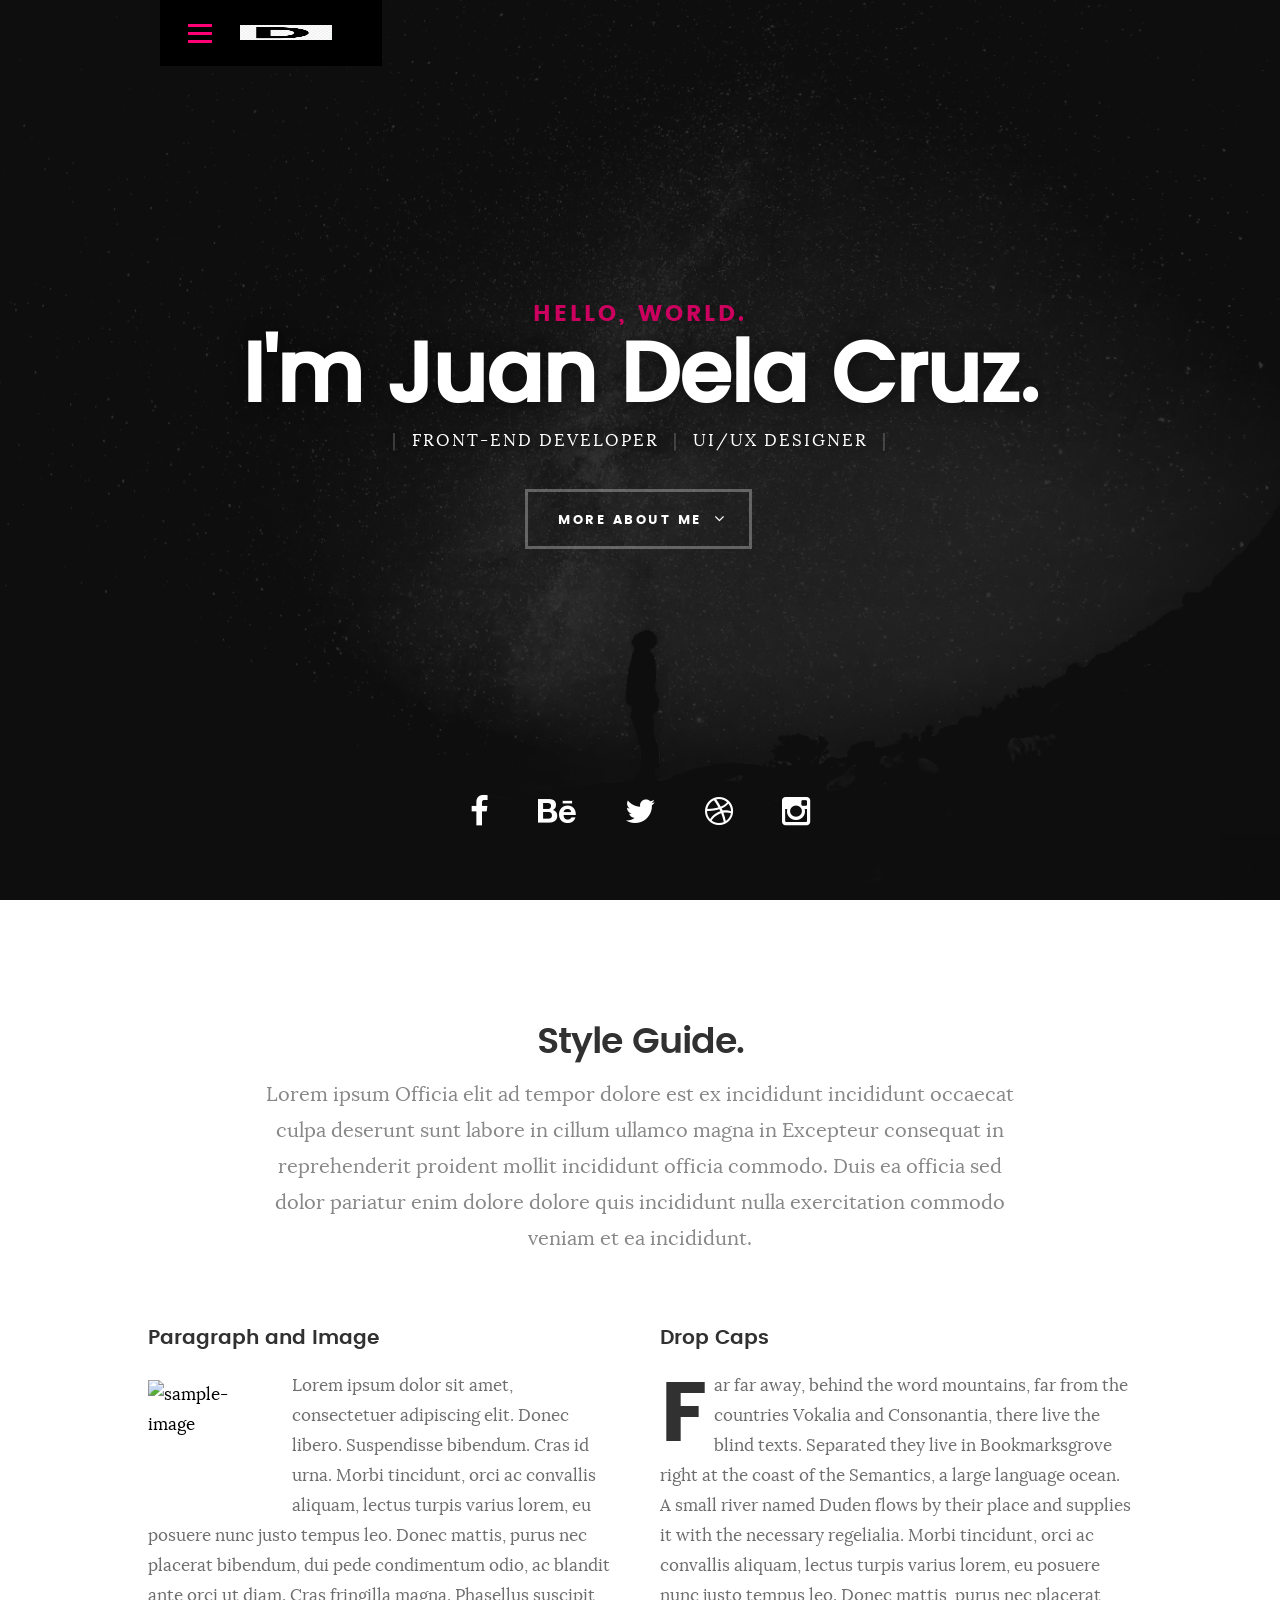
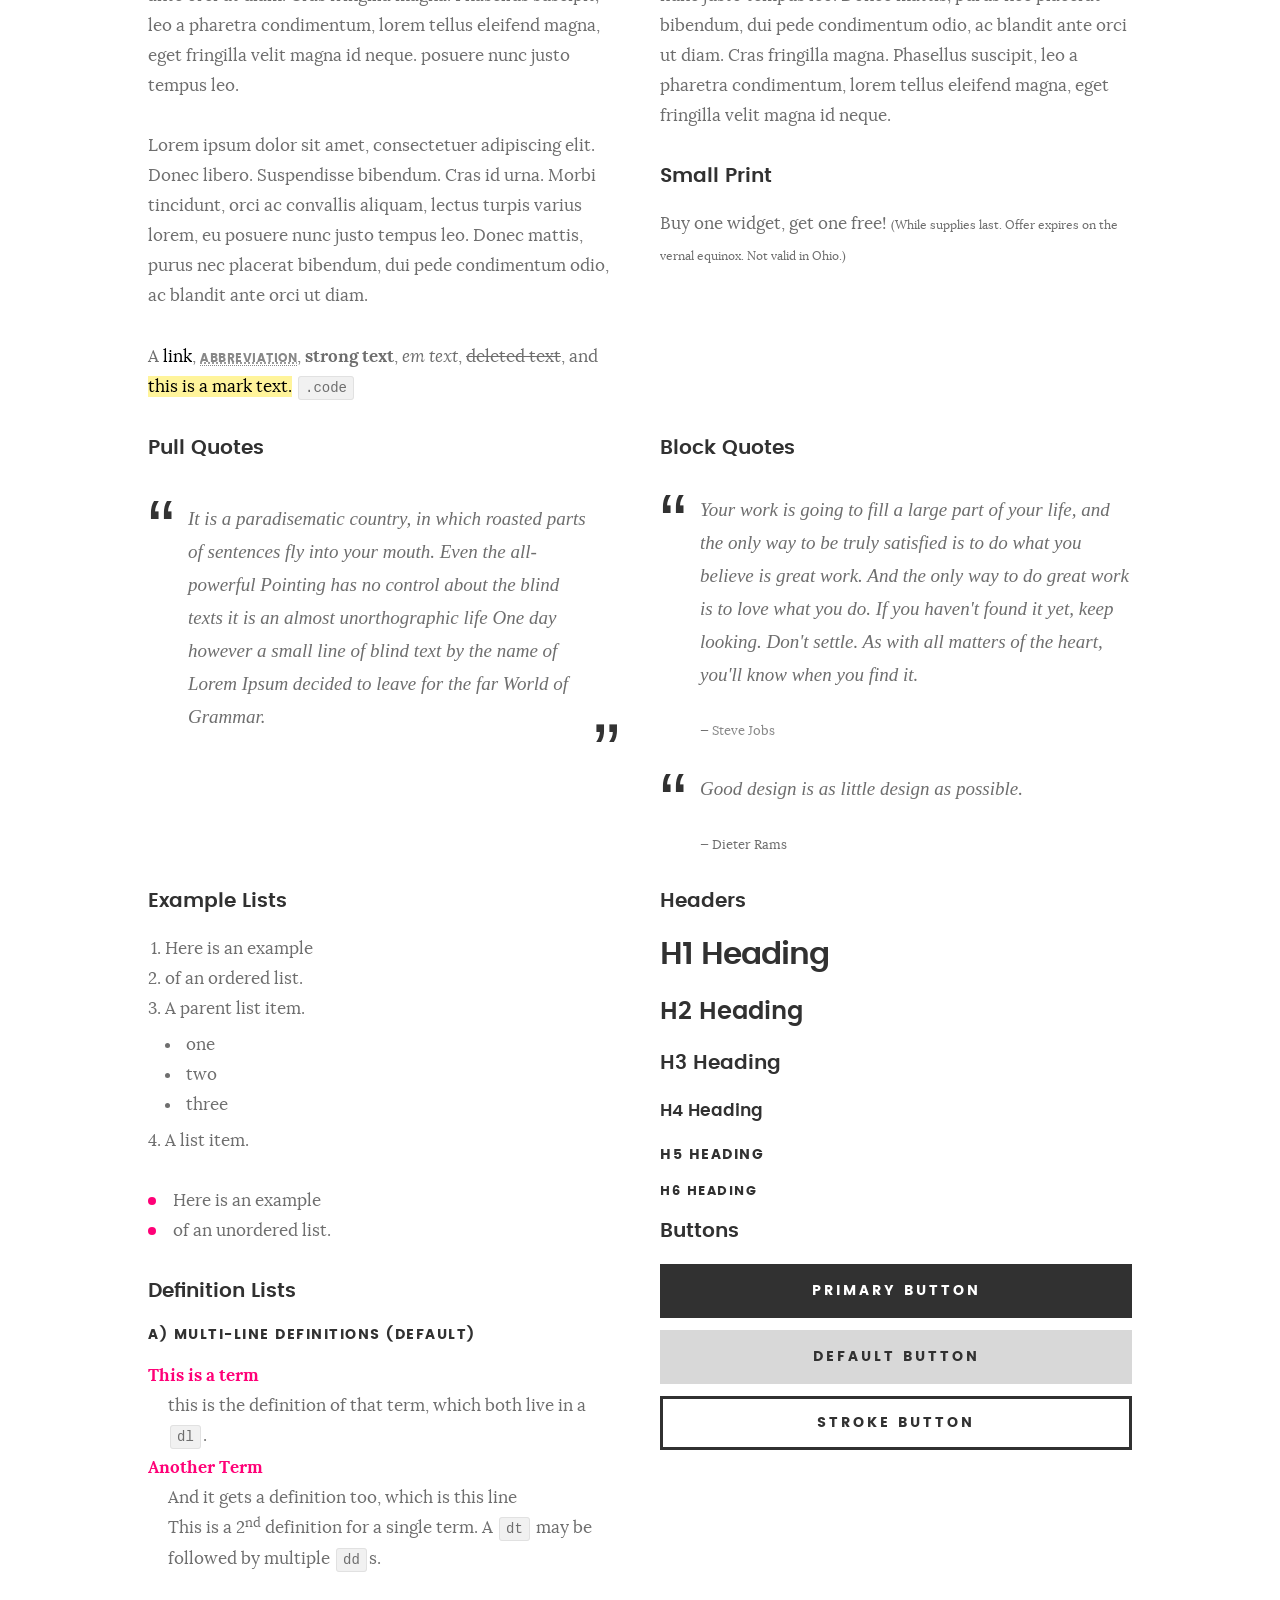
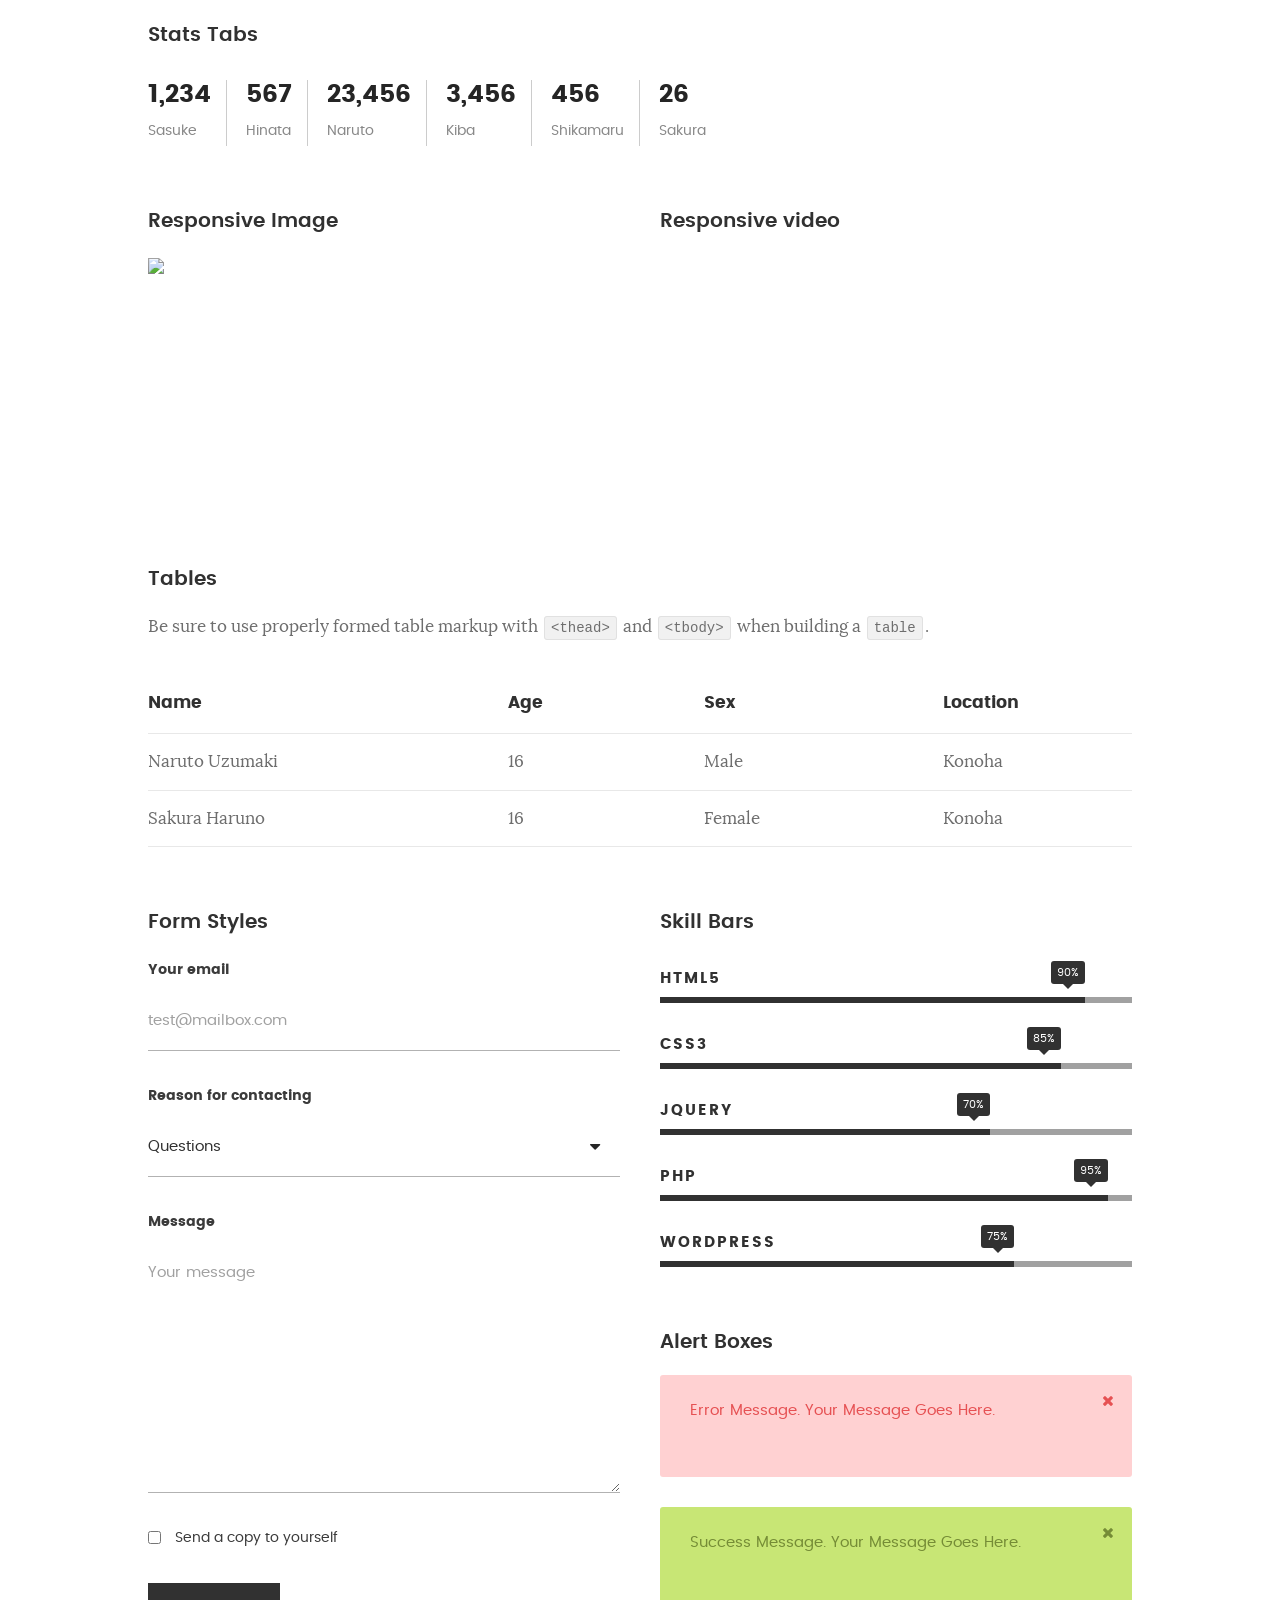
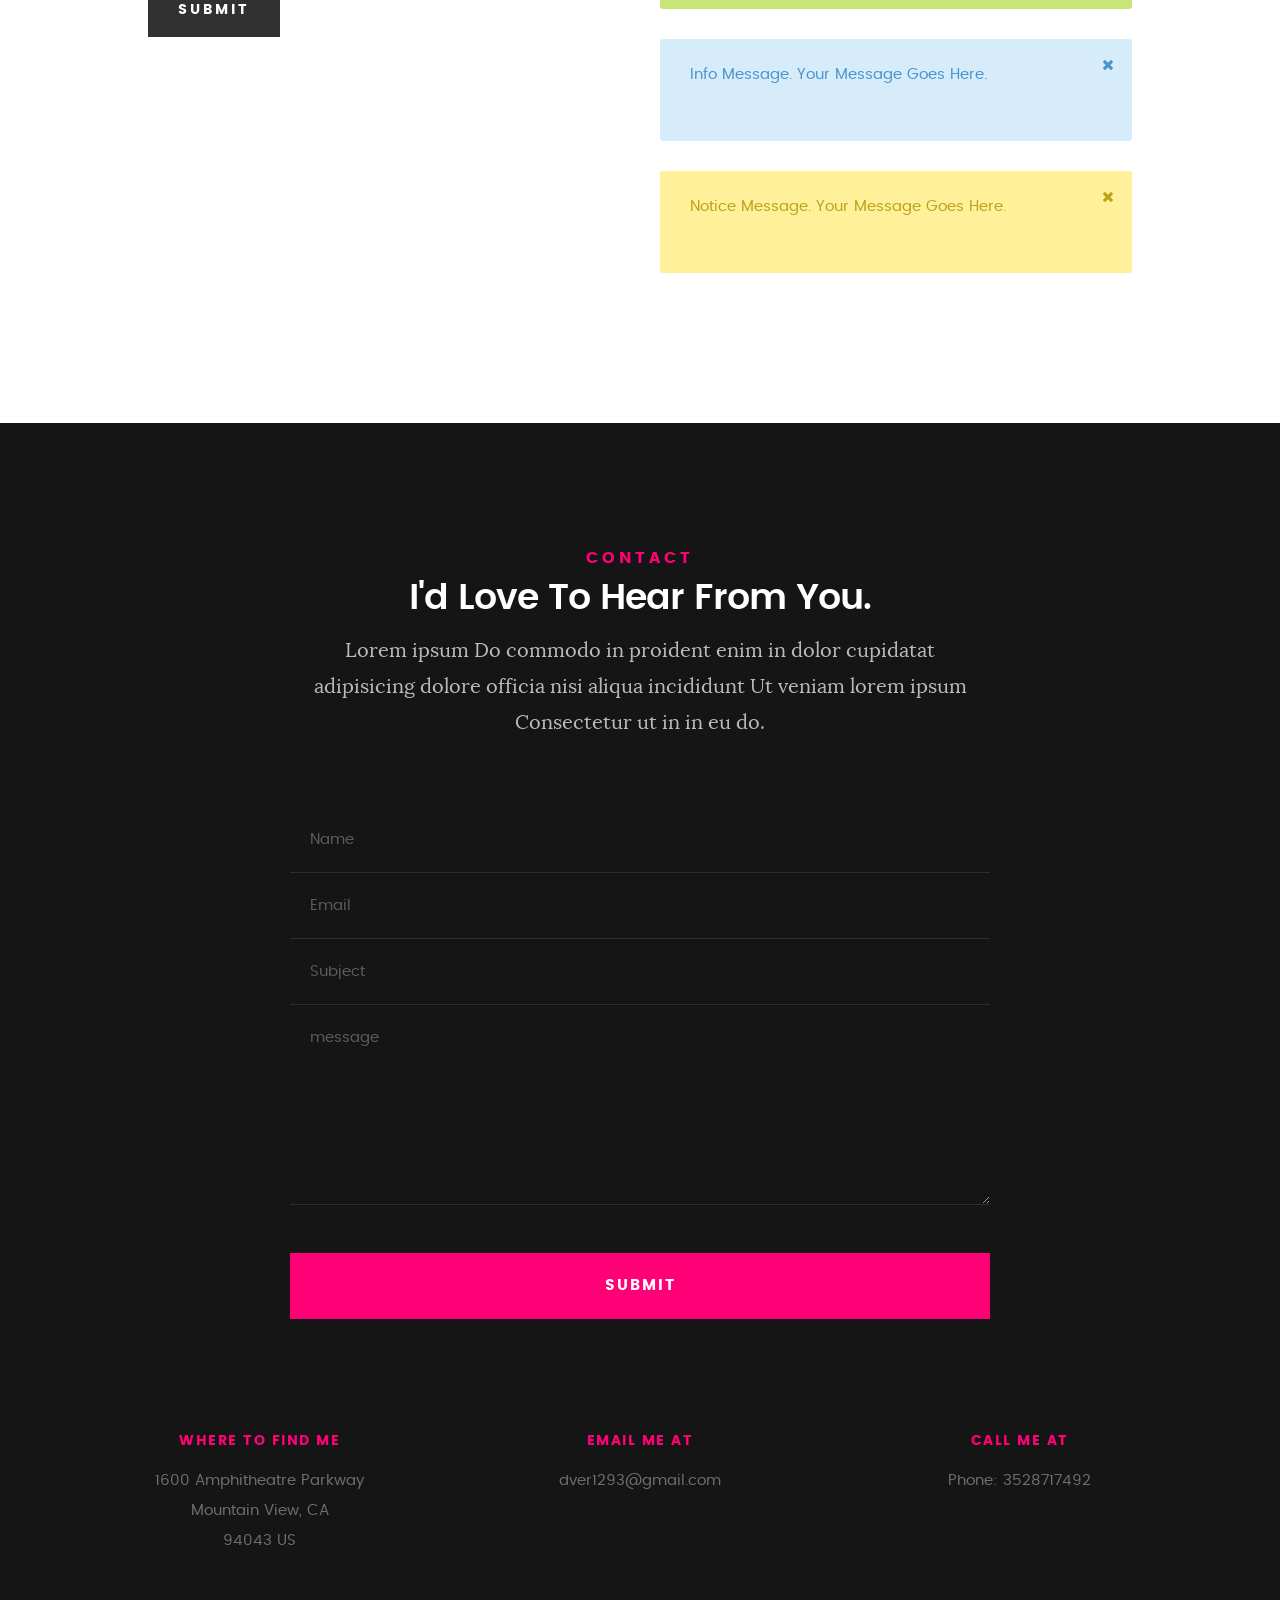
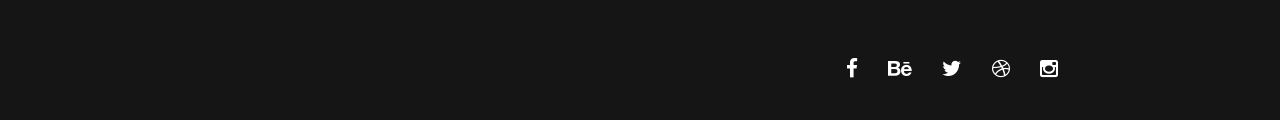
==== commit 6696589f: "update" ====
--- a/styles.html
+++ b/styles.html
@@ -547,9 +547,7 @@
 
    			<h5>Email Me At</h5>
 
-   			<p>someone@kardswebsite.com<br>
-			   	info@kardswebsite.com			     
-			   </p>
+   			<p>	dver1293@gmail.com</p>
 
    		</div>
 
@@ -561,9 +559,7 @@
 
    			<h5>Call Me At</h5>
 
-   			<p>Phone: (+63) 555 1212<br>
-			   	Mobile: (+63) 555 0100<br>
-			     	Fax: (+63) 555 0101
+   			<p>Phone: 3528717492
 			   </p>
 
    		</div>
@@ -591,13 +587,6 @@
 	      		
 	      </div>
 
-      	<div class="col-six tab-full">
-	      	<div class="copyright">
-		        	<span>© Copyright Kards 2016.</span> 
-		        	<span>Design by <a href="http://www.styleshout.com/">styleshout</a></span>	         	
-		         </div>		                  
-	      	</div>
-
 	      	<div id="go-top">
 		         <a class="smoothscroll" title="Back to Top" href="#top"><i class="fa fa-long-arrow-up"></i></a>
 		      </div>
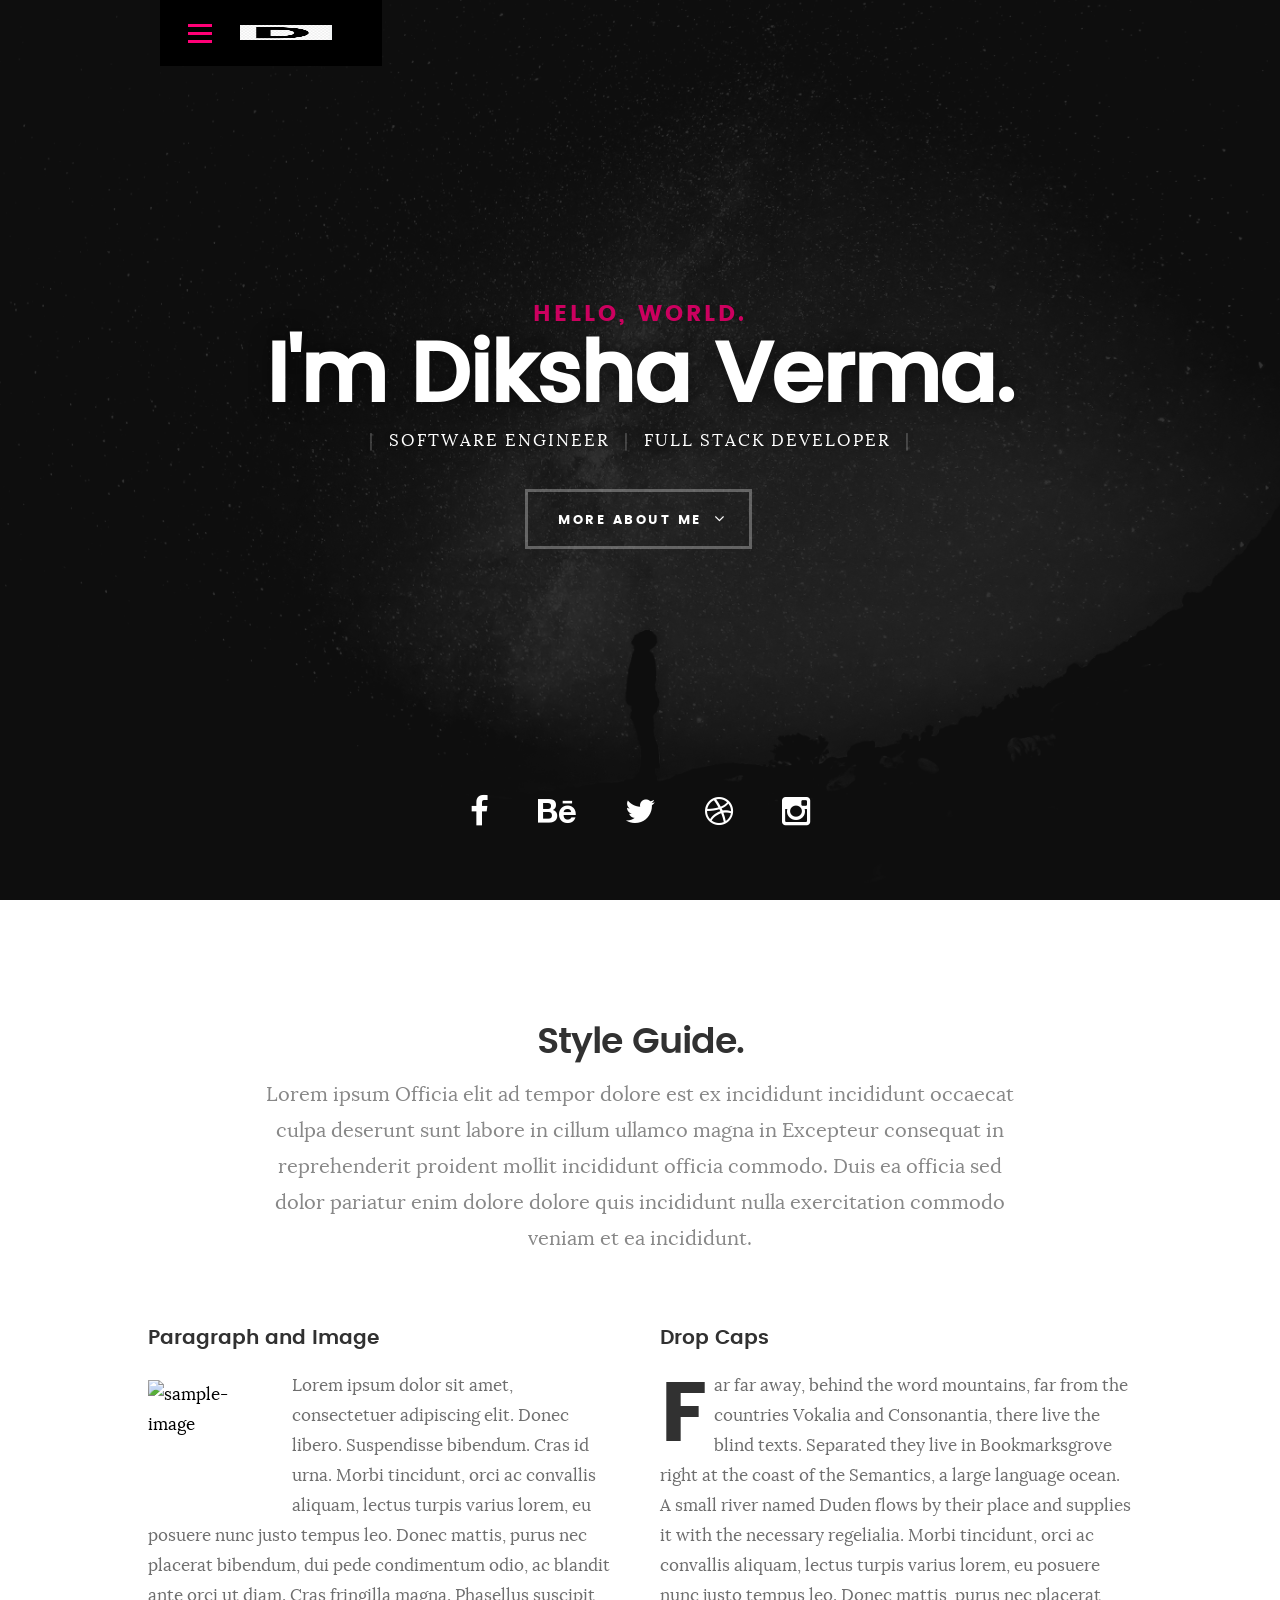
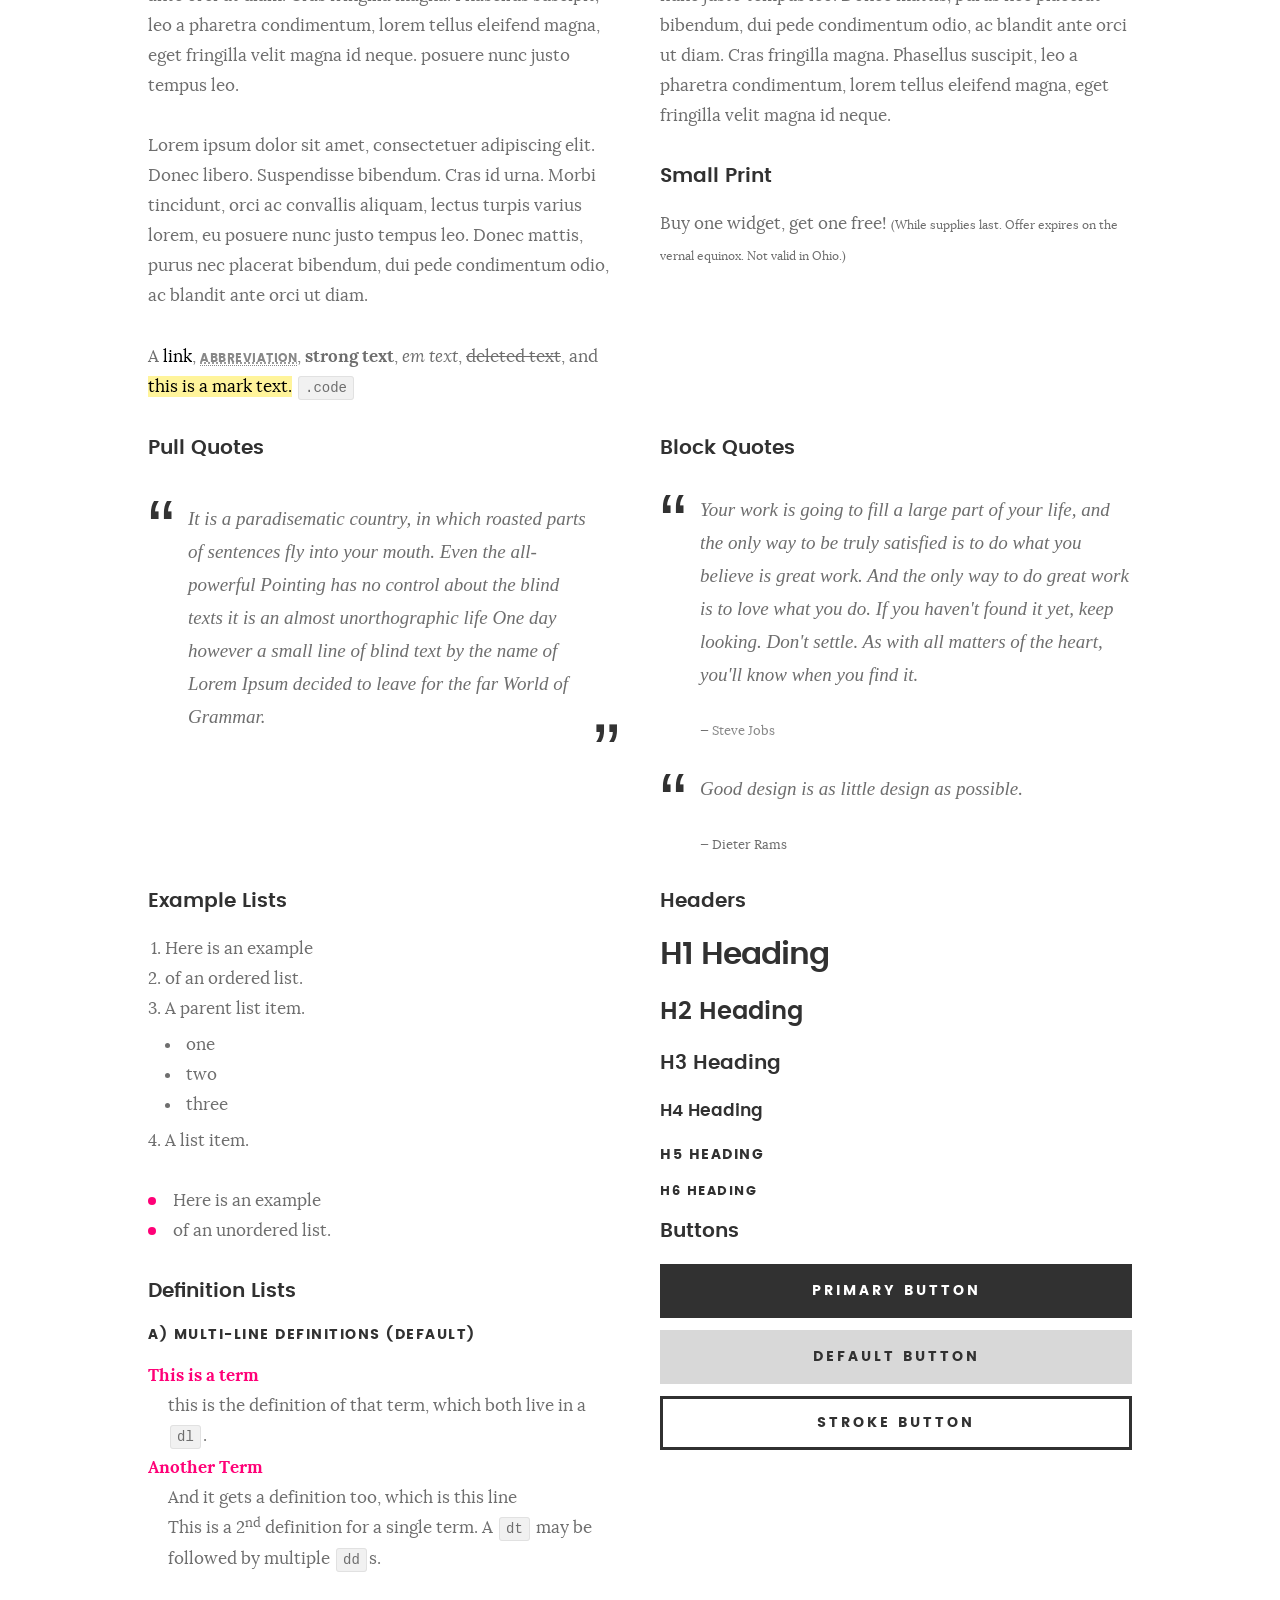
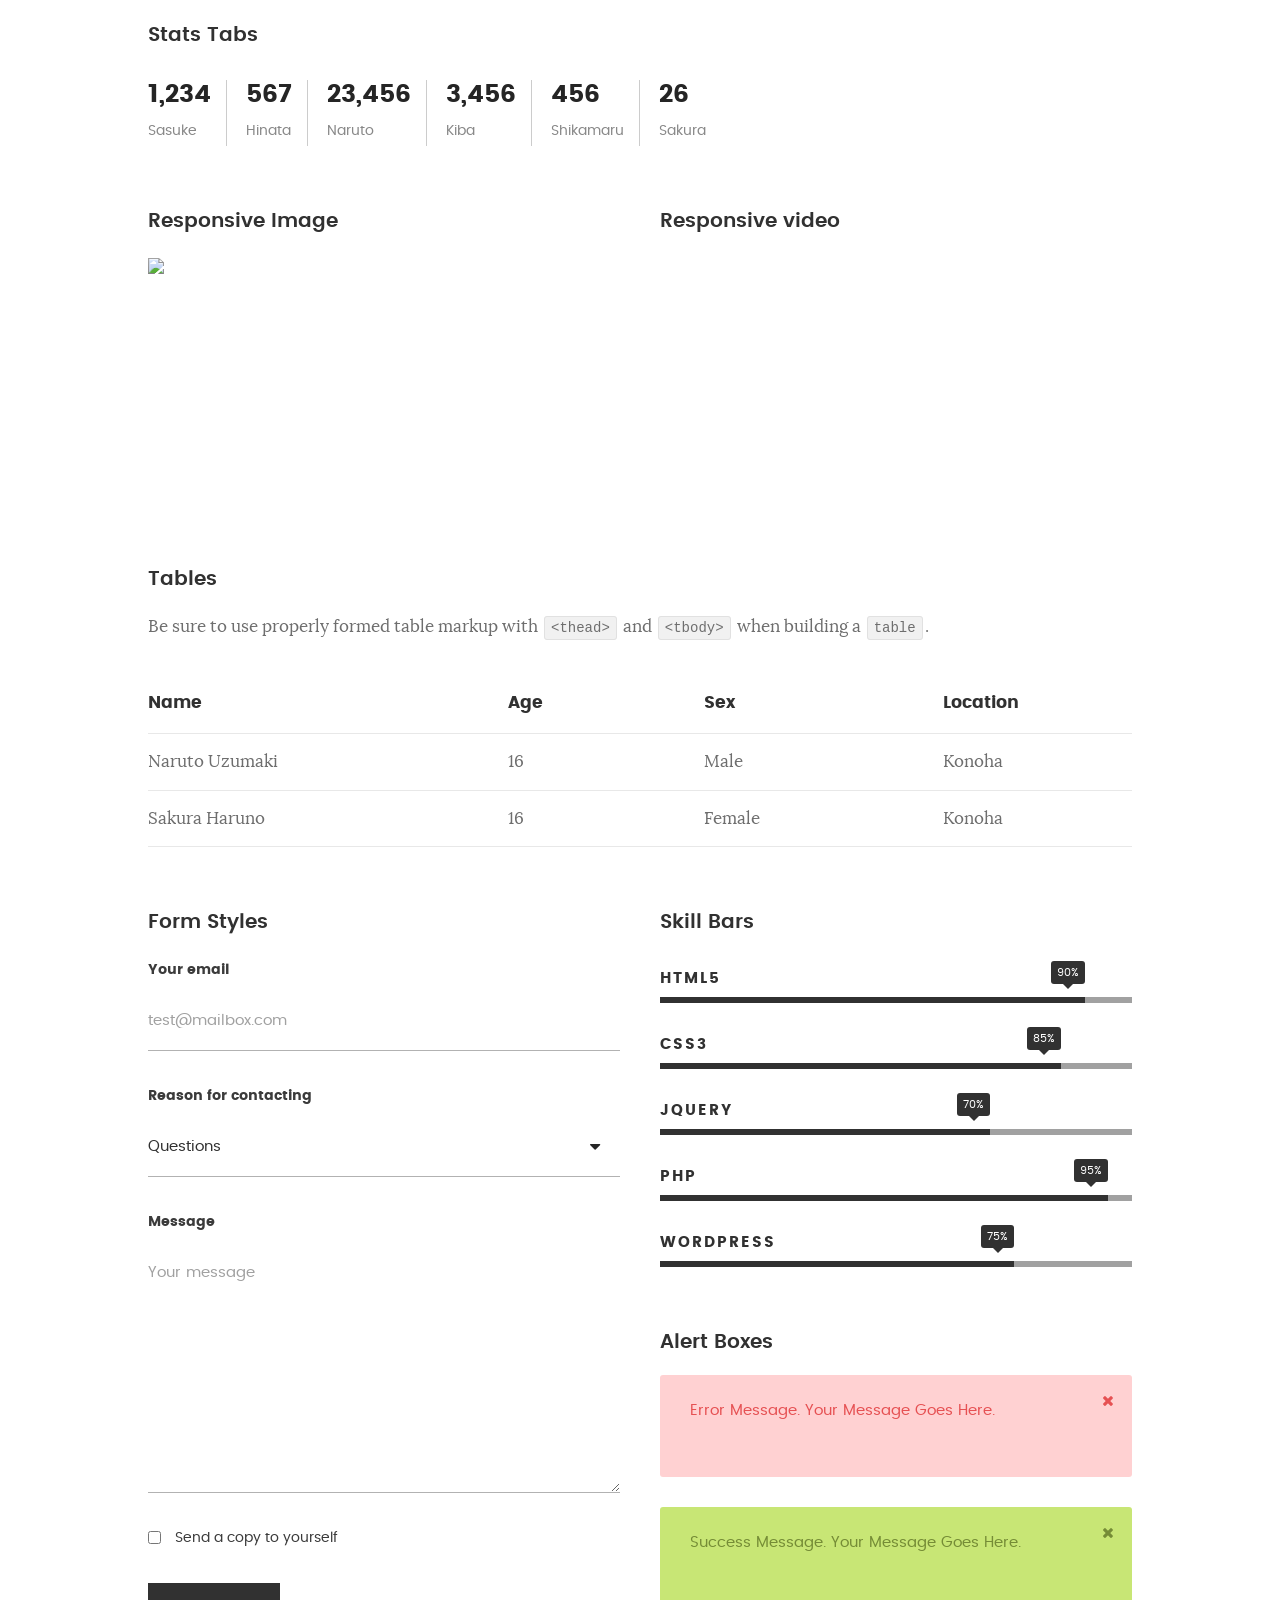
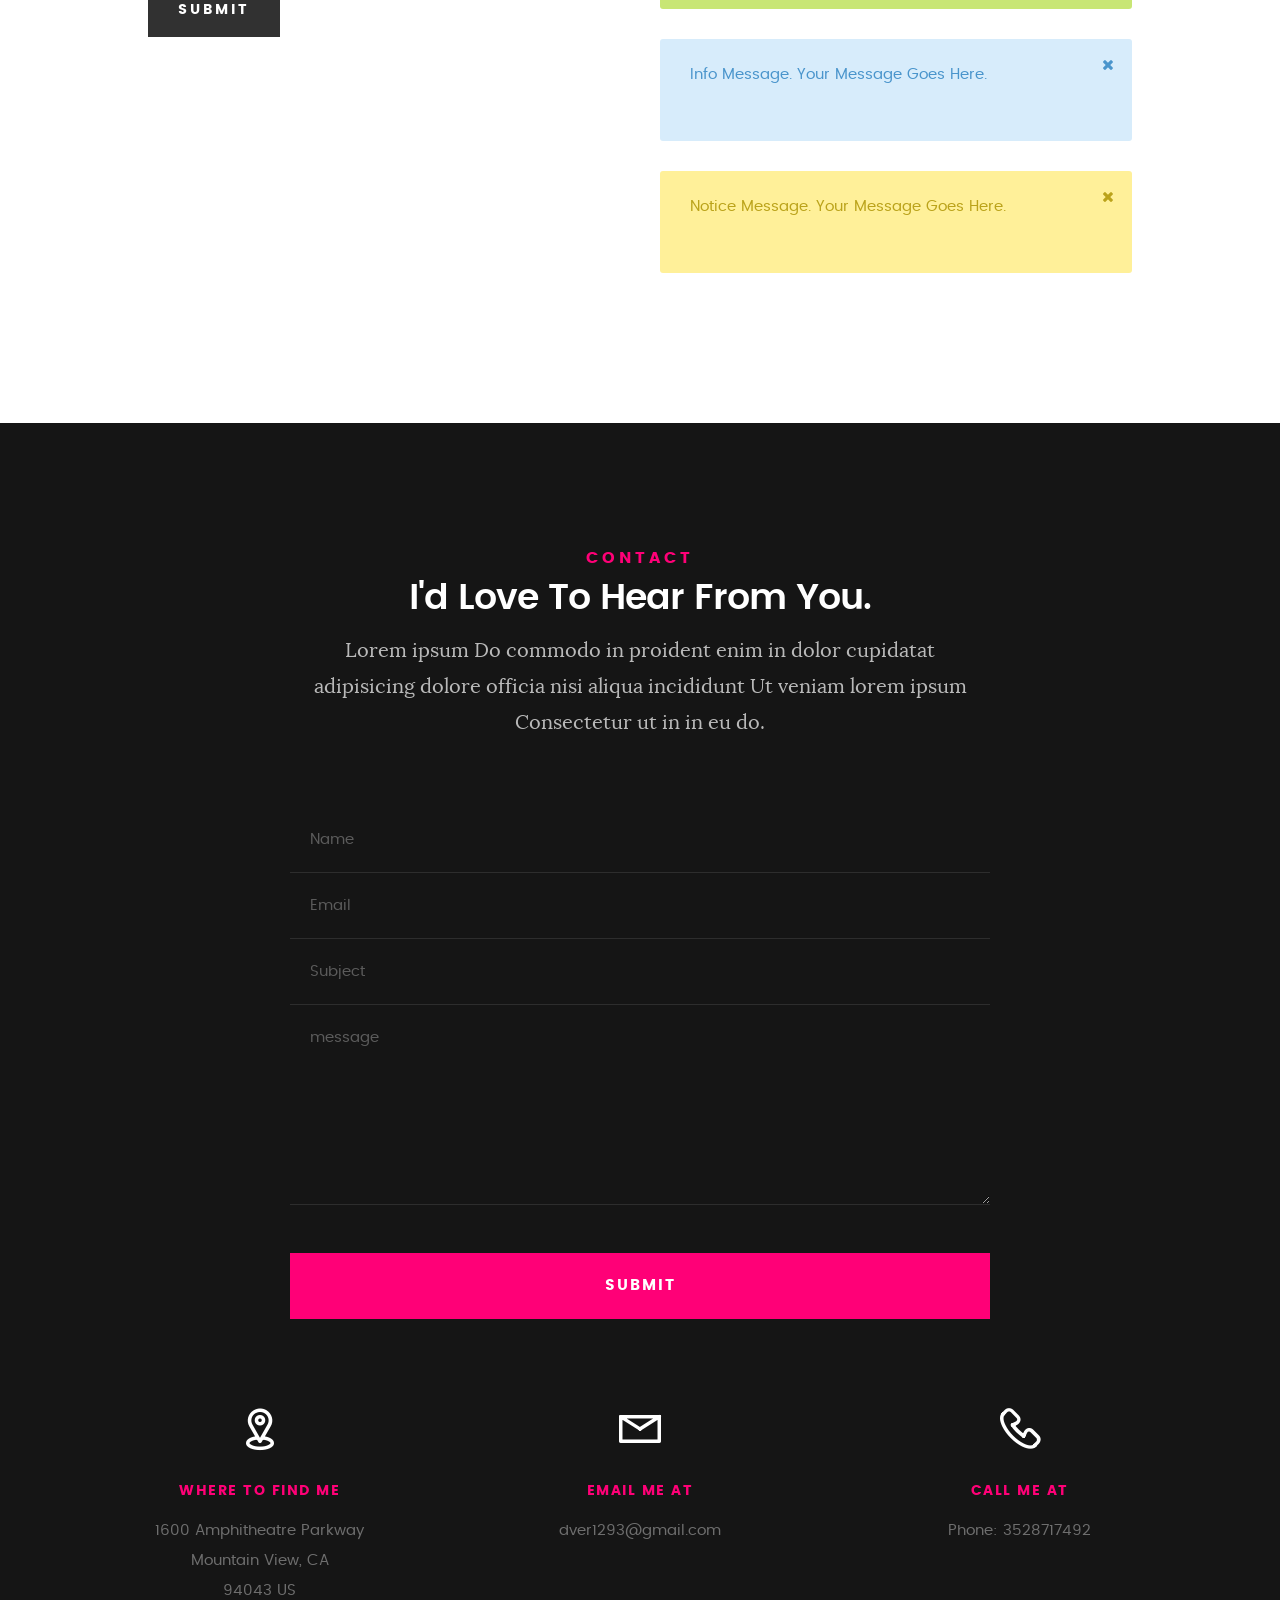
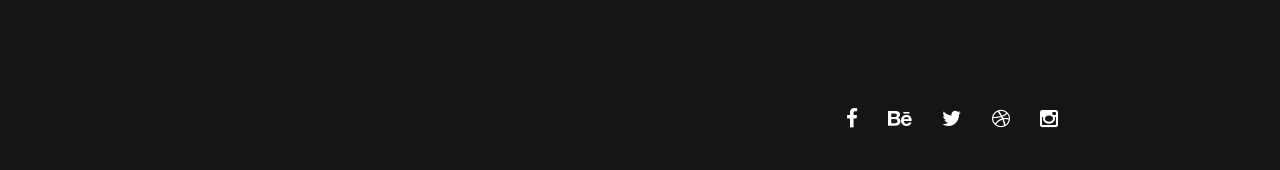
==== commit c513ddf5: "final" ====
--- a/styles.html
+++ b/styles.html
@@ -89,11 +89,11 @@
    			<div class="col-twelve">
 
 	   			<h5>Hello, World.</h5>
-	   			<h1>I'm Juan Dela Cruz.</h1>
+	   			<h1>I'm Diksha Verma.</h1>
 
 	   			<p class="intro-position">
-	   				<span>Front-end Developer</span>
-	   				<span>UI/UX Designer</span> 
+	   				<span>Software Engineer</span>
+	   				<span>Full Stack Developer</span> 
 	   			</p>
 
 	   			<a class="button stroke smoothscroll" href="#about" title="">More About Me</a>
